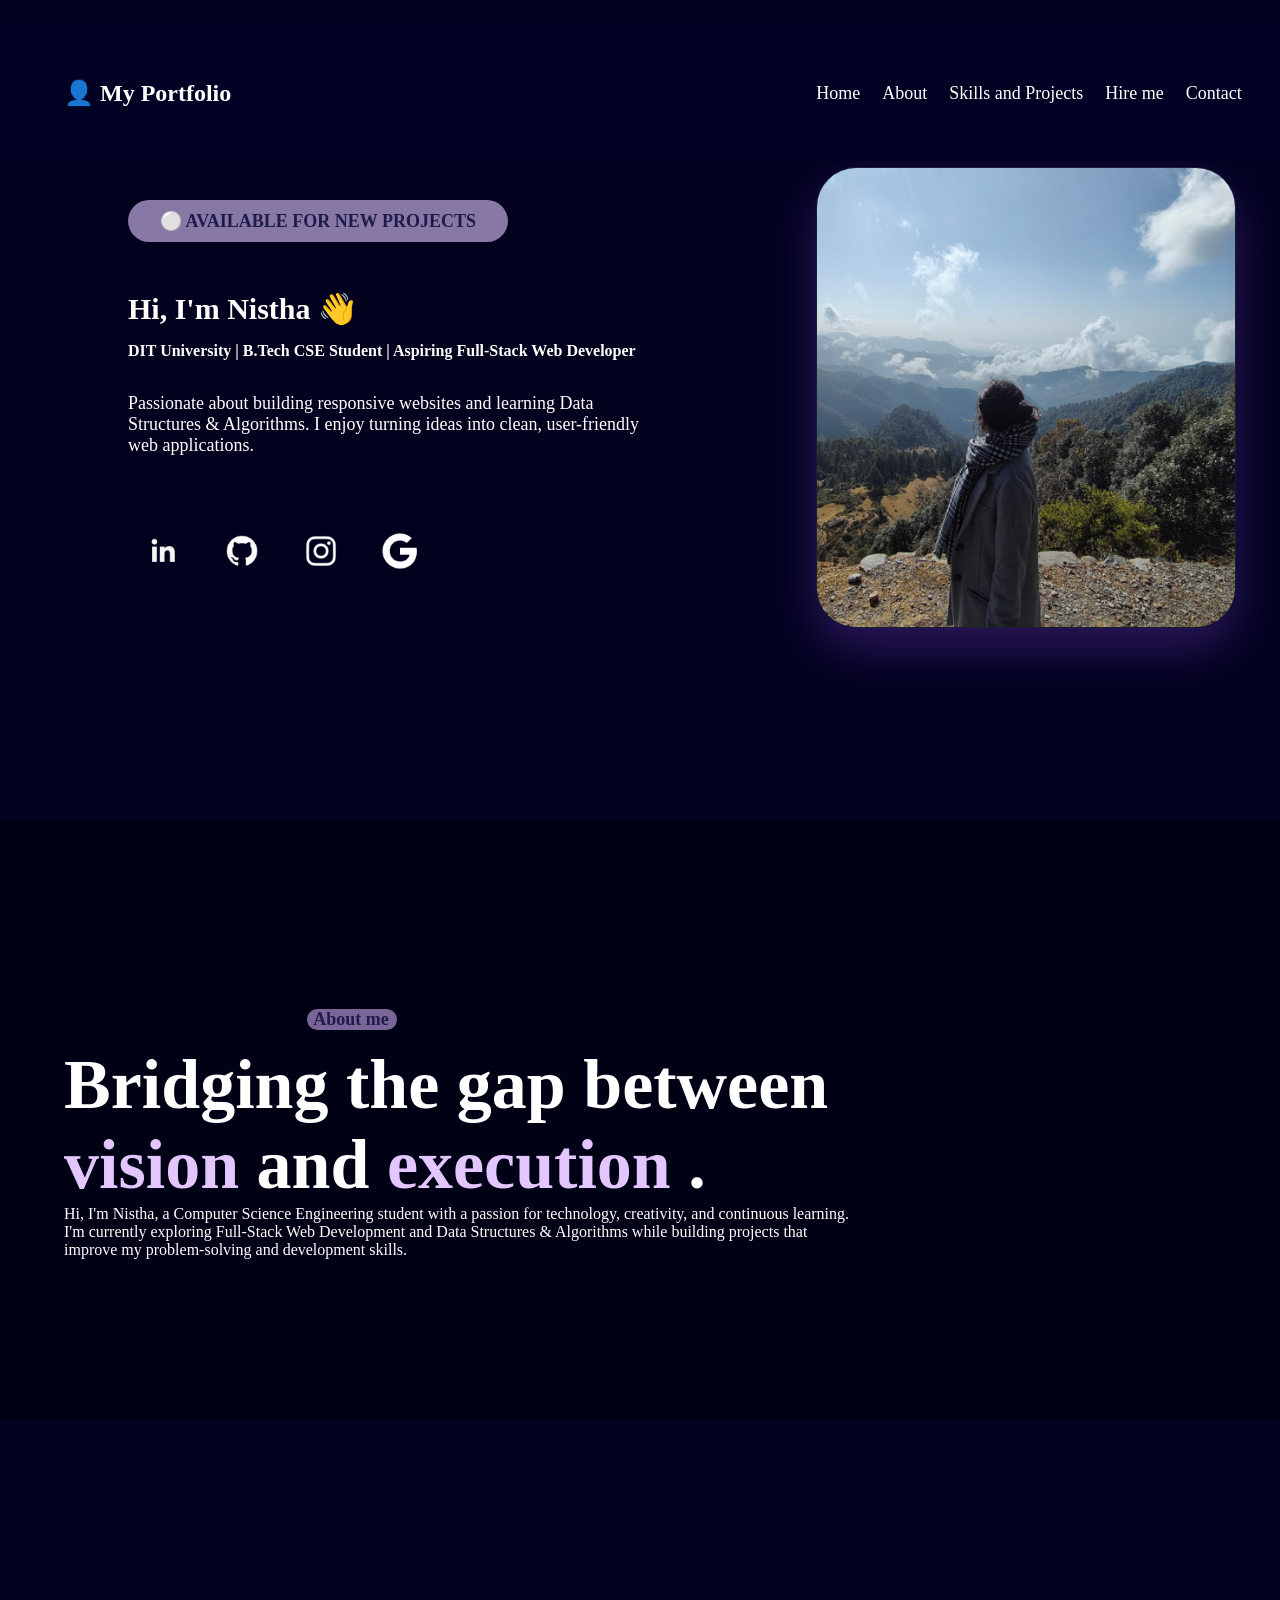
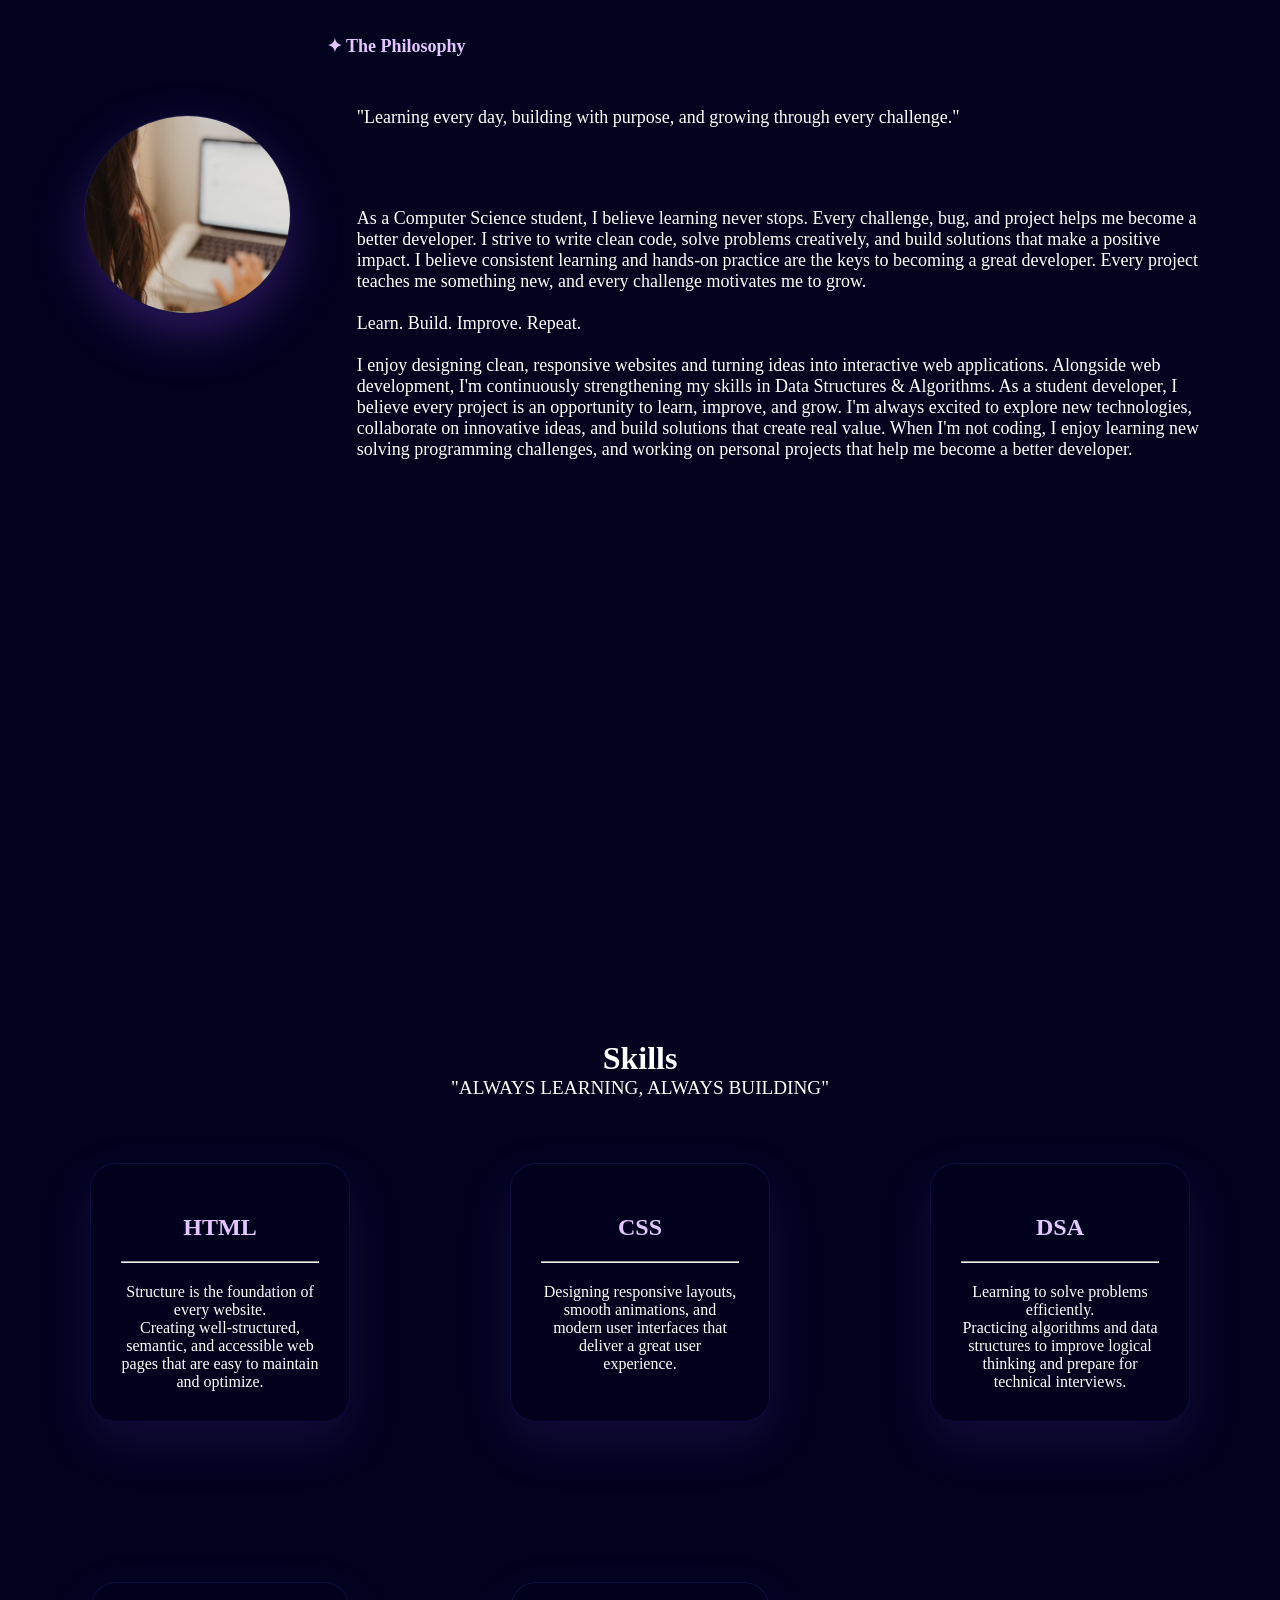
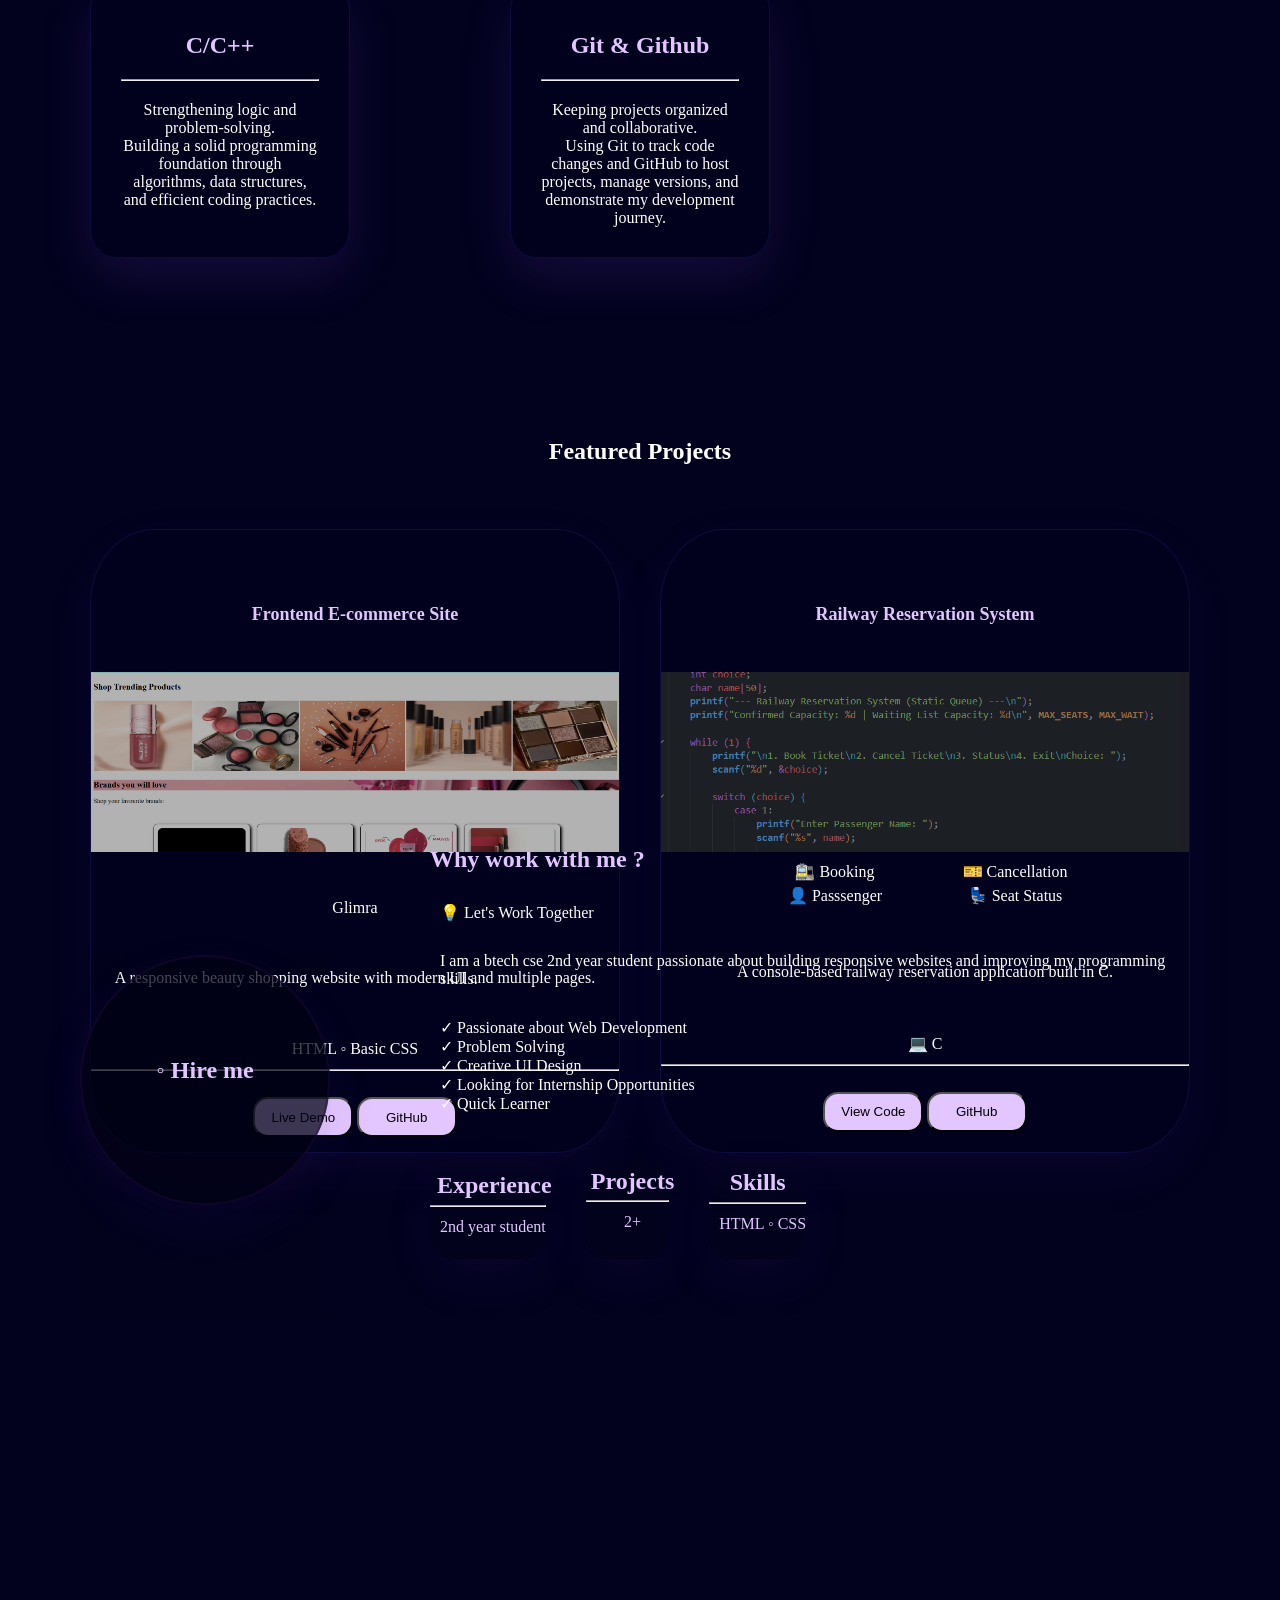
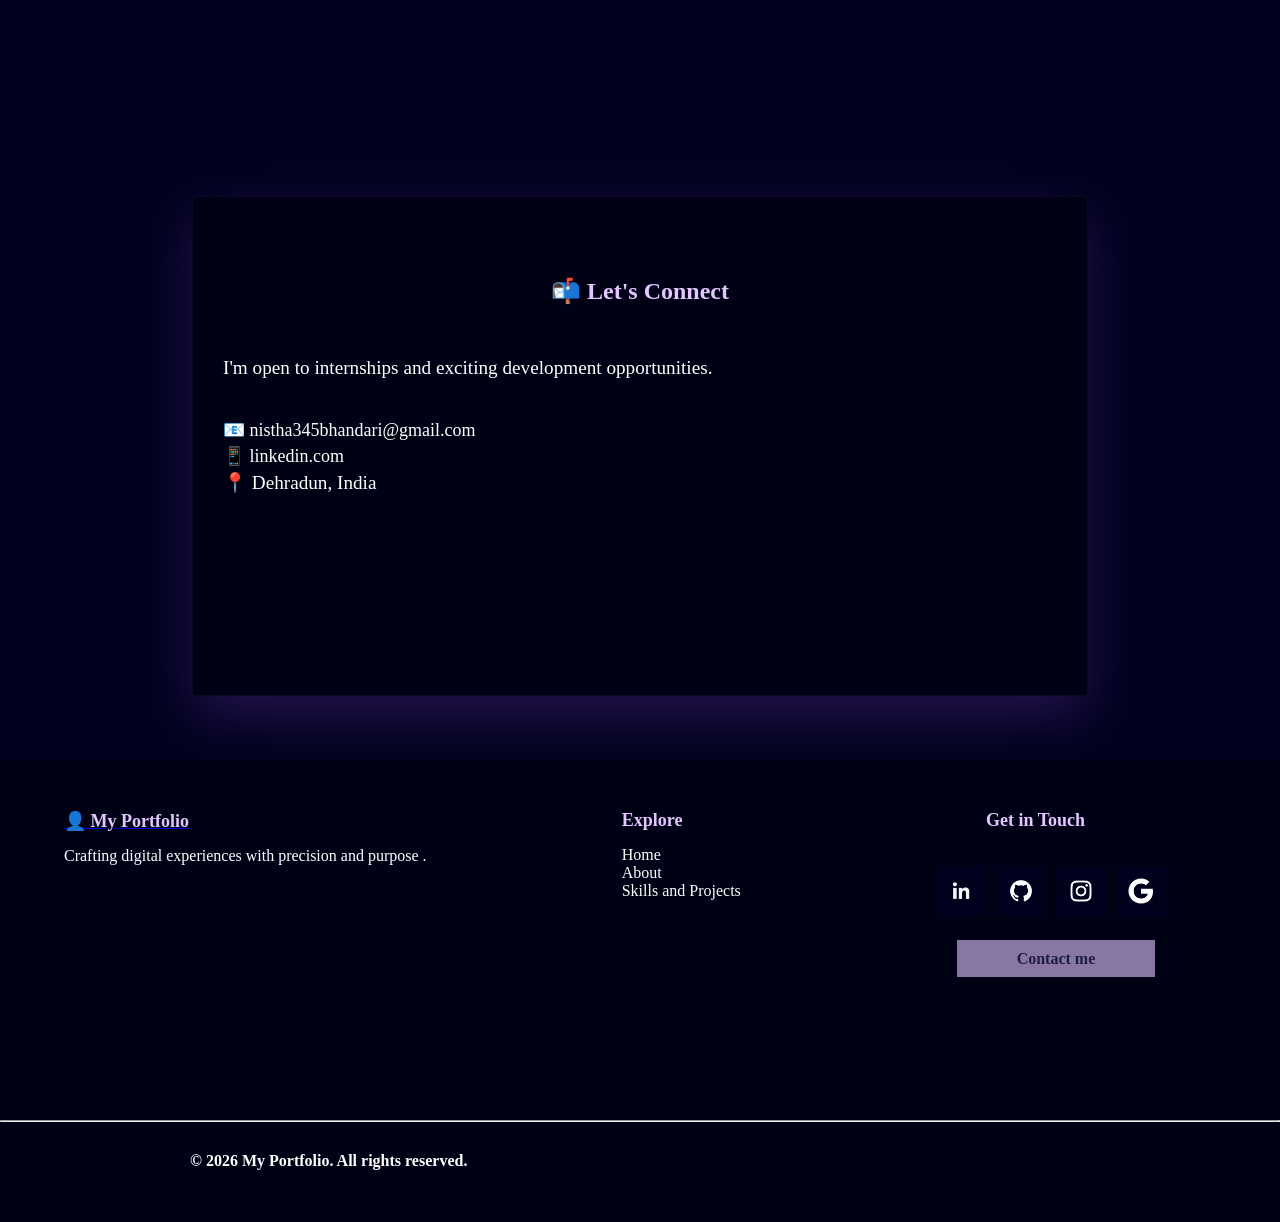
==== index.html @ adf1fdaa "css" ====
<!DOCTYPE html>
<html lang="en">
<head>
    <meta charset="UTF-8">
    <meta name="viewport" content="width=device-width, initial-scale=1.0">
    <title>Document</title>
    <link rel="stylesheet" href="style.css">
</head>
<body>
    <header>
        <div class="header">
        <h1>👤 My Portfolio</h1>
    <nav>          
        <a href="#home">Home</a>
        <a href="#about">About</a>
        <a href="#skillsandprojects">Skills and Projects</a>
        <a href="#hireme">Hire me</a>
        <a href="#contact">Contact </a>       
    </nav>
        </div>
    </header>

    <!-- home -->
     <main >
        <section id="home">
        <div class="firsts">
        <div class="left">
        <div class="leftbox"> ⚪ AVAILABLE FOR NEW PROJECTS</div>
        <h1><strong>Hi, I'm Nistha 👋</strong></h1>
        <h2>DIT University | B.Tech CSE Student | Aspiring Full-Stack Web Developer</h2>
       <p style="margin-top: 2%;">
        Passionate about building responsive websites and learning Data Structures & Algorithms. I enjoy turning ideas into clean, user-friendly web applications.
        </p> 
        <div class="socialicons">
        <a href="https://www.linkedin.com/in/nistha-chaudhary-3120373aa/">
        <img src="linkedin-black-white-custom.png">
        </a>
        <a href="https://github.com/nistha345bhandari-crypto">
        <img src="github-custom.png">
        </a>
        <a href="https://www.instagram.com/nistha._.10/">
        <img src="instagram-black-white-custom.png">
        </a>
        <a href="mailto:nistha345bhandari@gmail.com">
        <img src="google-black-white-custom.png">
        </a>
        </div>
        </div>
        
        <div class="right">        
        <img src="project.jpeg"  alt="photo" >  
        </div>        
        </div>
        
        </div>
        </section>
        <!-- aboutmr -->
        <section id="about">
        <div class="aboutme">
            <div class="box">
                About me
            </div>
            <h1>Bridging the gap between </h1>
            <h2> <span>vision</span> and <span> execution</span> .</h2>
            <p>Hi, I'm Nistha, a Computer Science Engineering student with a passion for technology, creativity, and continuous learning. <br>I'm currently exploring Full-Stack Web Development and Data Structures & Algorithms while building projects that <br>improve my problem-solving and development skills.</p>

        </div>
        <div class="aboutmee">
            <div class="lefte">
            <img src="philosophy.png" >
            </div>
            <div class="righte">
                <h1>✦ The Philosophy</h1>
                <p>"Learning every day, building with purpose, and growing through every challenge."</p>
                <p>As a Computer Science student, I believe learning never stops. Every challenge, bug, and project helps me become a better developer. I strive to write clean code, solve problems creatively, and build solutions that make a positive impact. I believe consistent learning and hands-on practice are the keys to becoming a great developer. Every project teaches me something new, and every challenge motivates me to grow.<br>
                    <br>
                    Learn. Build. Improve. Repeat.<br>
                    <br>
                    I enjoy designing clean, responsive websites and turning ideas into interactive web applications. Alongside web development, I'm continuously strengthening my skills in Data Structures & Algorithms. As a student developer, I believe every project is an opportunity to learn, improve, and grow. I'm always excited to explore new technologies, collaborate on innovative ideas, and build solutions that create real value. When I'm not coding, I enjoy learning new solving programming challenges, and working on personal projects that help me become a better developer.
                </p>
                
            </div>
        </div>
        
        
        </section>
        <section id="skillsandprojects">
        <div class="sandp">
        <div class="mini">
        <div class="heading">
            <h1>Skills</h1>
            <p>"ALWAYS LEARNING, ALWAYS BUILDING"</p>
        </div>
        <div class="skills">
            <div class="skill">
                <h1>HTML</h1>
                <hr>
                <p>Structure is the foundation of every website.<br>Creating well-structured, semantic, and accessible web pages that are easy to maintain and optimize.</p>
            </div>
            <div class="skill">
                <h1>CSS</h1>
                <hr>
                <p>Designing responsive layouts, smooth animations, and modern user interfaces that deliver a great user experience.</p>
            </div>
            <div class="skill">
                <h1>DSA</h1>
                <hr>
                 <p>Learning to solve problems efficiently.<br>Practicing algorithms and data structures to improve logical thinking and prepare for technical interviews.</p>
            </div>
            <div class="skill">
                <h1>C/C++</h1>
                <hr>
                <p>Strengthening logic and problem-solving.<br>Building a solid programming foundation through algorithms, data structures, and efficient coding practices.</p>
            </div>
            <div class="skill">
                <h1>Git & Github</h1>
                <hr>
                <p>Keeping projects organized and collaborative.<br>Using Git to track code changes and GitHub to host projects, manage versions, and demonstrate my development journey.</p>
            </div>
        </div>
        </div>
        
        <div class="head">
            <h1>Featured Projects</h1>
        </div>
        
        <div class="projects">
            <div class="skull">
                <h1>Frontend E-commerce Site</h1>
                <img src="glim.png" >
                <p>Glimra</p>
                <p>A responsive beauty shopping website with modern UI and multiple pages.</p>
                <p>HTML ◦ Basic CSS</p>
                <hr>
                <a href="https://glimraa.netlify.app/"><button>Live Demo</button></a>
                <a href="https://github.com/nistha345bhandari-crypto/web-development/tree/master/Glimra.html"><button>GitHub</button></a>

                
            </div>
            <div class="skull">
                <h1>Railway Reservation System</h1>
                <img src="railway.png">
                <div class="features">
                    <span>🚉 Booking</span>
                    <span>🎫 Cancellation</span>
                    <span>👤 Passsenger</span>
                    <span>💺 Seat Status</span>
                </div>
                <p style="padding-top: 5%;">A console-based railway reservation application built in C.</p>
                <p>💻 C</p>
                <hr>
                <a href="https://github.com/nistha345bhandari-crypto/Railway-Reservation-System/blob/main/code.c"><button>View Code</button></a>
                <a href="https://github.com/nistha345bhandari-crypto/Railway-Reservation-System"><button>GitHub</button></a>

            </div>
                
            </div>
        
        
    </section>

    <section id="hireme">
        <div class="hireme">
            <div class="hiremebox">
                <h1> ◦ Hire me</h1>
            </div>
            <div class="abouthiring">
                <h1>Why work with me ?</h1>
                <p>💡 Let's Work Together</p>
                <p> I am a btech cse 2nd year student passionate about building responsive websites and improving my programming skills. </p>
                <p>✓  Passionate about Web Development<br>✓  Problem Solving<br>✓  Creative UI Design<br>✓  Looking for Internship Opportunities<br>✓ Quick Learner</p>
                <div class="one">
                    <div class="ones">
                        <h1>Experience</h1>
                        <hr style="height:2px; background-color:rgb(218, 194, 247);">
                        <p>2nd year student</p>

                    </div>
                    <div class="ones">
                        <h1>Projects</h1>
                        <hr style="height:2px; background-color:rgb(218, 194, 247);">
                        <p>2+</p>
                    </div>
                    <div class="ones">
                        <h1>Skills</h1>
                        <hr style="height:2px; background-color:rgb(218, 194, 247);">
                        <p>HTML ◦ CSS </p>
                        
                    </div>
                </div>
            </div>
        </div>
    </section>
    <section id="contact">
        
        <div class="contact">
            <h1>📬 Let's Connect</h1>
            <p>I'm open to internships and exciting development opportunities.</p><br>
            <br>
            <p><a href="mailto:nistha345bhandari.com">📧 nistha345bhandari@gmail.com</a></p>
            <p><a href="https://www.linkedin.com/in/nistha-chaudhary-3120373aa/">📱 linkedin.com</a></p>
            <p>📍 Dehradun, India</p>

        </div>
    
    </section>
    </main>

    <footer>
        <div class="foot">
        <div class="on">
            <a href="#home"><h1>👤 My Portfolio</h1></a>
            <p>Crafting digital experiences with precision and purpose .</p>

        </div>
        <div class="tw">
            <h1>Explore</h1>
            <p><a href="#home">Home</a><br><a href="#about">About</a><br><a href="#skills and projects">Skills and Projects</a><br></p>

        </div>
        <div class="th">
            <h1 style="padding-left: 50px;">Get in Touch</h1>
            <div class="icons">
        <a href="https://www.linkedin.com/in/nistha-chaudhary-3120373aa/">
        <img src="linkedin-black-white-custom.png">
        </a>
        <a href="https://github.com/nistha345bhandari-crypto">
        <img src="github-custom.png">
        </a>
        <a href="https://www.instagram.com/nistha._.10/">
        <img src="instagram-black-white-custom.png">
        </a>
        <a href="mailto:nistha345bhandari@gmail.com">
        <img src="google-black-white-custom.png">
        </a>
        </div>
        <div class="cont">
            <a href="#contact">Contact me</a>
        </div>
       </div>
    </div>
        <hr style="height:2px; background-color:rgb(218, 194, 247);">
        <div class="rights">
            <h4>&copy; 2026 My Portfolio. All rights reserved.</h4>
        </div>    
           
    </footer>
    
</body>
</html>
---- style.css ----
*{
             margin: 0;
             padding: 0;
             box-sizing: border-box;

        }

        body{
            background-color: rgb(2, 2, 30);
            width: 100%;
            font-family: 'Times New Roman', Times, serif;
             
        }
        .header{
            background-color:rgba(2, 2, 39, 0.63) ;
            border: 0px solid rgba(238, 238, 241, 0.63);
            width:100%;
            
            display: flex;
            height: 15%;
            max-height: 100%;
            /* justify-content: space-between; */
            align-items: center;
            margin-top: 2%;
            gap: 0%;
            position: fixed;
            left: 0;
            top: 0;
            z-index: 1000;
                
        }
        .header h1{
            color: white;
            font-size: x-large;   
            padding-left: 5%;  
                
        }
        nav{
            display: block;
            flex-wrap: wrap;
            margin-left: 45%;
        }
        nav a{
            
            width: 30%;
            text-align: center;
            margin:auto;
            color: white;
            text-decoration: none;
            font-size: large;          
            margin: 9px;
    
            outline: none;
        }
        nav a:hover{
            
            transform:scale(20px);
            transition: 2sec;
            color: rgb(231, 231, 146);
            
        }
        .firsts{
            border: 0px solid white;
            margin-top: 0%;
            padding-top: 3%;
            padding-bottom: 15%;
            width: 100%;
            min-width: ;
            height: 100%;
            max-height: 70%;
            display: flex;
            justify-content: space-between;
            gap:5%;
            
        }
         
        .leftbox{
            color: #1e1b4b;
            font-size: large;
            font-weight: bold;
            margin-top: 30% ;
            width:100%;
             max-width: 380px;
            padding: 10px 10px;
            border-radius: 30px;
            background-color:rgba(225, 198, 255, 0.6);
            text-align: center;
            /* display: flex;
            flex-wrap: wrap; */
            flex-grow: 1;
        }
        .left{
            padding-left: 10%;
            width: auto;
        }
        .left h1{
            padding-top: 9%;
            font-size: 30px;
            color: white;
        }
        .left h2{
            font-size:medium;
            color: white;  
            padding-top: 3%;                 
        }
        .left p{            
            font-size:large;
            color: white;
            display: flex;
            flex-wrap: wrap;
            padding-top: 4%;
        }
        .socialicons{
            display:flex;
            flex-direction: row;
            gap: 9px;
        }
        .socialicons img{
            width: 70px;
            height: 70px;
            margin-top: 60px;
        }

        .right{
            width: 100%;
            max-width: 420px;
            margin-top: 15%;
            margin-right: 10%;
        
        }
        .right img{
            border-radius:40px;
            border:1px solid rgba(255,255,255,.1);
            position: relative;
            width: 100%;
            height: auto;
            object-fit: cover;
            flex: 1;
            box-shadow: 0 20px 50px rgba(95,50,170,.45);
            margin-left: 20%;
            margin-top: -15%;
            display: block;

        }
        .aboutme{
            background-color:rgb(1, 1, 22) ;
            border: 0px solid white;
            width: 100%;
             max-width: 1550px;
             height: 100%;
            min-height: 600px;
            padding-top: 10%;
            display: flexbox;
            flex-wrap: wrap;
            padding-left: 5%;
            
        }
        .box{
            border: 0 solid rgb(158, 95, 225);
            color: #1e1b4b;
            font-weight: bold;
            font-size: large;
            width: 90px;
            padding-left: 0.5%;
            align-items: center;
            margin-left: 20%;
            margin-top: 5%;
            background-color:rgba(202, 171, 235,0.6);
            border-radius: 30px;
        }
        .aboutme h1{
            margin-top:15px;
            font-size:70px;
            font-weight: 900;
            font-family: 'Times New Roman', Times, serif;
            color: white;
        }
        .aboutme h2{
            margin-top:30px;
            font-size:70px;
            font-family: 'Times New Roman', Times, serif;
            color: white;
            margin-top: 0;
            font-weight: 900;
        }
        .aboutme span{
            color:rgb(227, 198, 255) ;
            
        }
        .aboutme p{
            color: white;
            font-family: 'Times New Roman', Times, serif;
            font-size: medium;
            
        }
        .aboutmee{
            border: 0px solid white;
            padding-top: 23% ;
            padding-left: 5%;
            padding-right: 3%;
            width: 100%;
            height: 100%;
            min-height:120vh;
            display: flex;
            position: relative;
            justify-content: space-between;
            gap: 3%;
           
        
            
            
        }
        .lefte{
            border: 0px solid white;
            width:80%;
            margin-bottom: 15%;
            margin-left: 20px;
            flex-grow: 1;
        }
        .lefte img{
            border: 1px solid #1e1b4b;
            border-radius: 50%;
            box-shadow: 0 20px 50px rgba(95,50,170,.45);
            width: 100%;
            object-fit: cover;
           
            

        }
        .righte{
            border: 0px solid white;
            margin-bottom: 5%;
            min-height: fit-content;
            
        }
        .righte h1{
            color: rgb(227, 198, 255);
            margin-top: -80px;
            margin-right: 45%;
            font-family: 'Times New Roman', Times, serif;
            font-size: large;
            
        }
        .righte p{
            color: white;
            margin-left: 0px;
            margin-top: 20px;
            font-family: 'Times New Roman', Times, serif;
            font-size: large;
            padding: 30px;
            
        }
        .boxe{
            border: 0 solid rgba(202, 171, 235,0.6);
            border-radius: 20px;
            background-color: rgb(1, 1, 22);
           
           font-family: 'Times New Roman', Times, serif;
           width: 65%;
           margin-right: 30%;
           border: 10%;
           height: 20%;
           
           top:60%;
           position: absolute;
           display: flexbox;
           flex-wrap: wrap;
           flex: 1;
           z-index: 6;
        }
        .boxe h1{
            color: white;
            font-size: xx-large;
            margin-top: 5%;
            margin-left: 5%;

        }
        .boxe p{
            color: white;
            font-size: large;
            margin-top: 10px;
            margin-left: 3%;
        }
        .boxe button{
            font-size: larger;
            font-family: 'Times New Roman', Times, serif;
            border: 0 solid rgb(227, 198, 255);
            border-radius: 20px;
            padding: 5px 5px;
            background-color:rgba(225, 198, 255, 0.6) ;
            margin-left: 80%;
        
            font-weight: bold;
            width: 80px;
        }
        .sandp{
            border: 0px solid white;
            height: 150vh;
            min-height: fit-content;
            width: auto;
            display: flexbox;
            flex-wrap: wrap;
            
        }
        .skills{
            display: grid;
            grid-template-columns: repeat(auto-fit, minmax(250px, 1fr));
            gap: 160px;
            
             width: 90%;
            max-width: 1100px;
            margin: auto;
            
           }
        .skill{
            border: 1px solid rgba(17, 17, 73, 0.762);
            border-radius: 10%;
            background-color: rgba(1, 1, 18, 0.019);
            
            color: white;
            
            /* height: 300px; */
            font-size: small;
            font-weight: lighter;
             box-shadow: 0 20px 50px rgba(96, 50, 170, 0.196);
             text-align: center;
             width:100%;
            height:auto;
            padding:30px;

        }
        .skill h1{
            font-size: x-large;
            padding: 10%;
            color: rgb(227, 198, 255);
            
        }
        .skill p{
            font-size: medium;
            margin-top: 10%;
        }
        .mini{
            margin-bottom: 180px;
        }
        .heading{
            padding-top: 140px;
            
        
        }
        .heading h1{
            font-size:xx-large;
            color: white;
            text-align: center;
            justify-content: center;
        }
        .heading p{
            font-size:larger;
            color: white;
             text-align: center;
             margin-bottom: 5%;
        }
        
        .head h1{
            color: white;
            text-align: center;
        }
        .skull {
            border: 1px solid rgba(17, 17, 73, 0.762);
            border-radius: 12%;
            background-color: rgba(1, 1, 18,0.019);
            color: white;
            width: 100%;
            font-size: small;
            font-weight: lighter;
             box-shadow: 0 20px 50px rgba(96, 50, 170, 0.086);
             text-align: center;
             justify-content: center;
             height:100%;
            margin-bottom: 15px;


        }
        .skull h1{
            font-size: large;
            padding: 9%;
            color: rgb(227, 198, 255);
            margin-top: 5%;
        }
        .projects{
            display: grid;
            grid-template-columns: repeat(auto-fit, minmax(280px, 1fr));
             gap: 40px;
           
              width: 90%;
             max-width: 1100px;
             margin: 5% auto;

            
        }
        .skull p{
            font-size: medium;
            margin-top:6%;
            padding-bottom: 10px;
            padding: 2%;
        }
        .skull button{
            border-radius: 15px;
            padding: 2%;
            width: 100px;
            margin-top: 5%;
            text-align: center;
            background-color: rgb(227, 198, 255);
        }
        .skull img{
            width:100%;
            height:180px;
            object-fit:cover;
            
            filter: brightness(70%)contrast(100%);
        }
        .features {
            display: grid;
            grid-template-columns: repeat(2,180px);
            justify-content: center;
            font-size: medium;
            font-weight: lighter;
            row-gap: 0px;
            padding: 0;
        }
        .features span{
            font-size: medium;
            font-weight: lighter;
            margin-top: 3%;
        }
        
        
        .hireme{
            margin-bottom: 1%;
            border: 0px solid rgb(249, 244, 244);
            display: flex;
            gap: 100px;
            display: flex;
            
            justify-content: space-between;
            align-items: center;
            padding: 80px;
            
        }
        .hiremebox {
            border: 0px solid rgb(249, 249, 250);
            background-color: rgba(1, 1, 18,0.019);
            height: 40vh;
            margin-top: -10%;   
            display: block;
            flex-direction: row;                     

        }
        .hiremebox h1{
            color: white;
            border: 2px solid rgba(32, 13, 62, 0.447);
            border-radius: 50%;
            background-color: rgba(2, 2, 21, 0.73);
            width: 250px;
            height: 250px;
            padding: 100px 30px;
            text-align: center;
             box-shadow: 0 20px 50px rgba(96, 50, 170, 0.086);
            color: rgb(227, 198, 255);


        }
        .abouthiring{
            margin-bottom: 10%;
            border: 0px solid white;
            height: 90vh;
            min-height: fit-content;
            width: 110%;
            max-width: 1000px;
        }
        .abouthiring h1{
            color: rgb(227, 198, 255);
            margin-top: 15%;           
        }
        .abouthiring p{
            color: white;
            font-size: medium;
            padding-top: 30px;
            padding-left: 10px;
        }
        .one{
            display: flex;
            flex-direction: row;
            gap: 40px;
            flex-wrap: wrap;
            margin-top: 6%;
        }
        .ones {
            border: 0px solid rgba(32, 13, 62, 0.296);
            border-radius: 20%;
            background-color: rgba(1, 1, 18,0.019);
            color: white;
            width: 200px;
            max-width: fit-content;
            font-size: small;
            font-weight: lighter;
             box-shadow: 0 20px 50px rgba(96, 50, 170, 0.086);
             text-align: center;
             padding: 0%;
             height:100px;
             margin: 0;
            margin-bottom: 15px;
            text-align: center;

        }
        .ones h1{
            font-size: x-large;
            padding: 6%;
            color: rgb(227, 198, 255);
            margin-top: 5%;
        }
        .ones p{
            margin-top: -19px;
            color: rgb(227, 198, 255);
        }
        .contact{
            border: 1px solid rgba(32, 13, 62, 0.447);
            /* border-radius: 20px; */
            
            height: 500px;
            min-height: fit-content;
            margin:5% 15%;
            background-color: rgba(1, 1, 18, 0.738);
             box-shadow: 0 20px 50px rgba(96, 50, 170, 0.341);
           
             
        }
        .contacts{
            padding-top: 10%;
        }
        .contact h1{
            color: rgb(227, 198, 255);
            padding: 80px 30px;
            padding-bottom: 50px;
            text-align: center;
        }
        .contact p{
            color: white;
            padding: 2px 30px;
            font-size: larger;
        }
        .contact a{
            color: white;
            text-decoration: none;
            font-size: large;
            
        }
        .contact a:hover{
            transform:scale(20px);
            transition: 2sec;
            color: rgb(231, 231, 146);
        }
        .foot{
            border: 0px solid white;
            height: 40vh;
            padding: 50px 5%;
            display: flex;
            flex-wrap: wrap;
            justify-content: space-between;
            gap: 40px;
            background-color:rgb(1, 1, 22) ;
            width: 100%;
            max-width: 1500px;
            min-height: fit-content;
            
            
        }
        .foot h1{
            color:rgb(227, 198, 255) ;
            font-size: large;

        }
        .foot p{
            color: white;
            padding-top: 15px;
        }
        .tw a{
            text-decoration: none;
            color: white;


        }
        .tw a:hover{
            transform:scale(20px);
            transition: 2sec;
            color: rgb(238, 238, 137);
        }
        .icons img{
            width: 50px;
            height: 50px;
            margin-top: 250%;
            
        }
        .icons img:hover{
                transform: scale(1.1);
                transition: 2sec;

            }
        .icons{
            display: flex;
            gap: 10px;
            margin-top: -90px;
            margin-right: 50px;
        }
        .cont{
            border: 0px solid white;
            text-align: center;
            margin-top: 30px;
            margin-right: 40px;
            
            

        }
        .cont a{
            text-decoration: none;
            color: #1e1b4b;
            background-color: rgba(225, 198, 255, 0.6);
            padding:10px 60px;
            font-size: medium;
            font-weight: bold;
            
        }
            .cont:hover{
                transform: scale(1.1);
                transition: 2sec;

            }
            .boxe button:hover{
                transform: scale(1.1);
                transition: 2sec;

            }
            .socialicons img:hover{
                transform: scale(1.1);
                transition: 2sec;

            }
            .skull button:hover{
                transform: scale(0.9);
                transition: 2sec;

            }
            .rights{
                background-color:rgb(1, 1, 22) ;
                height: 100px;
                min-height: fit-content;
                width: 100%;
            max-width: 1510px;
            }
            .rights h4{
                color: white;
                margin-left: 190px;
                padding-top: 30px;
                
            }
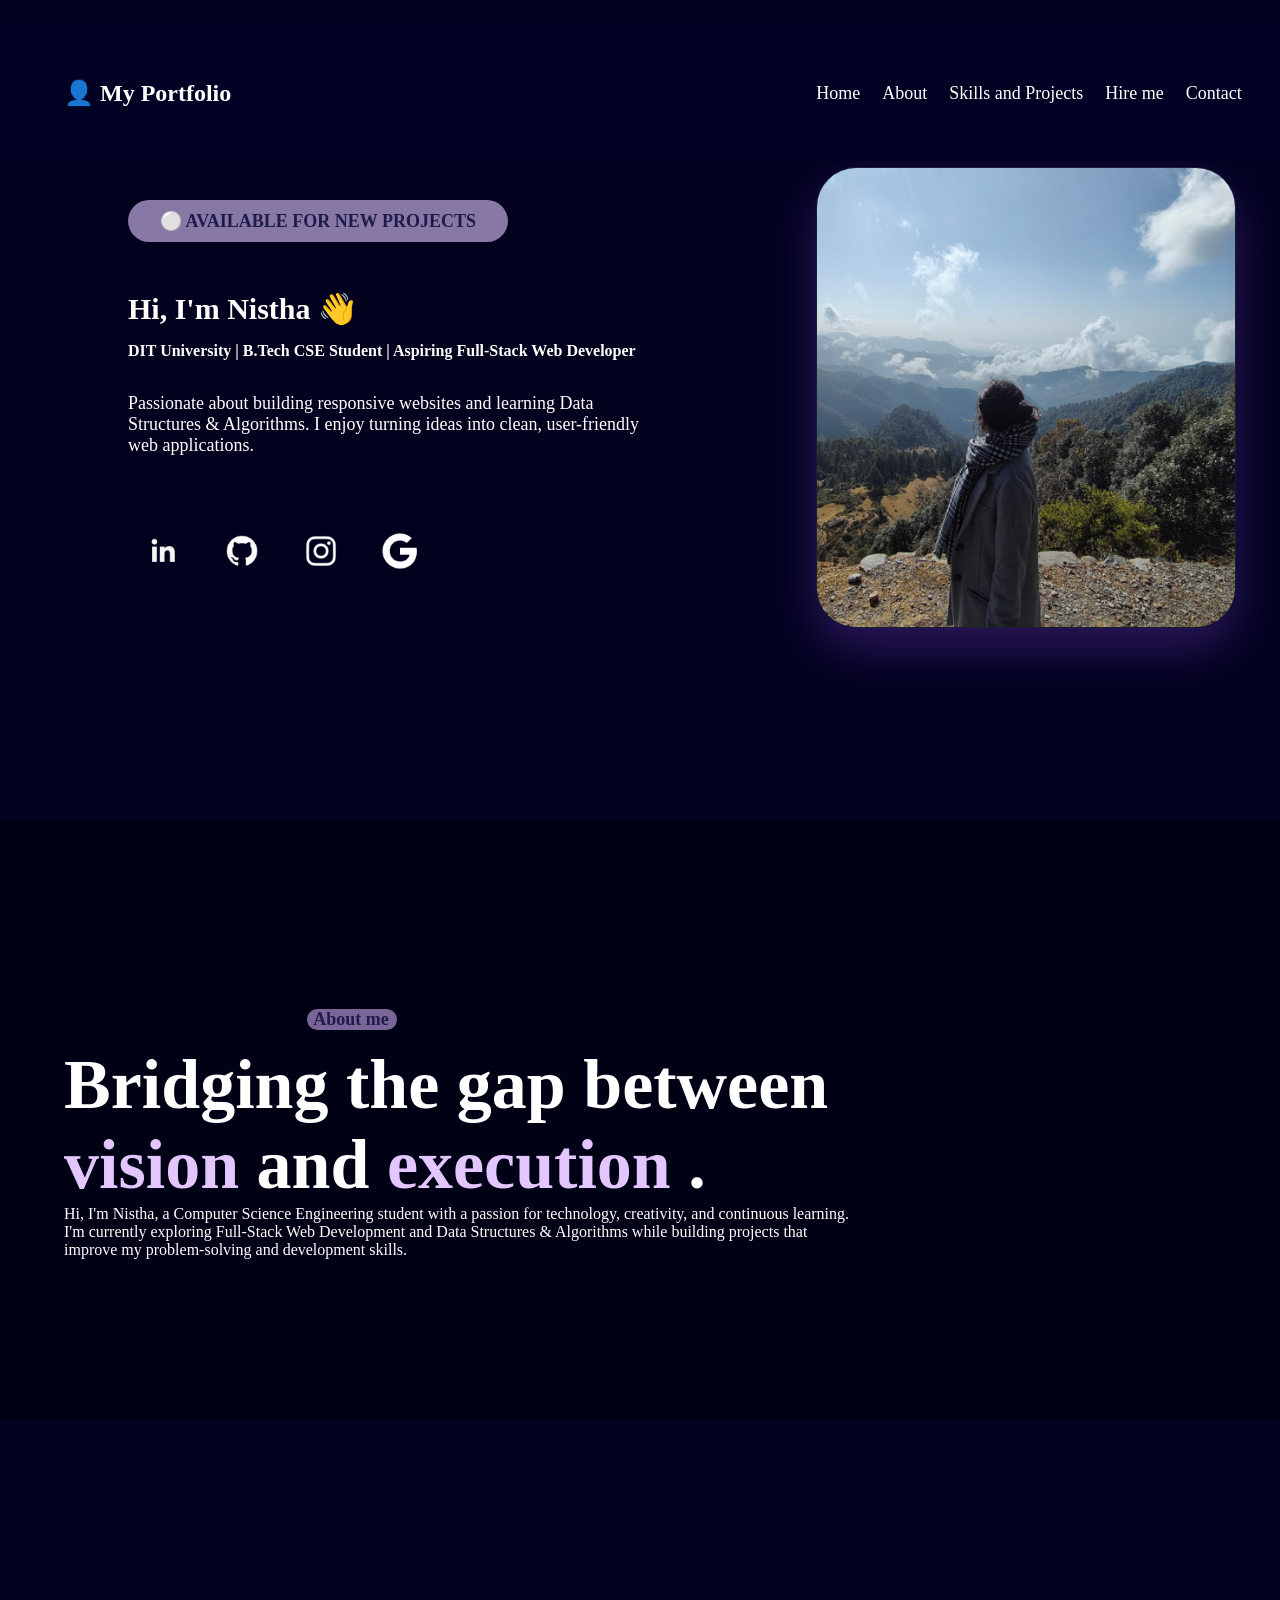
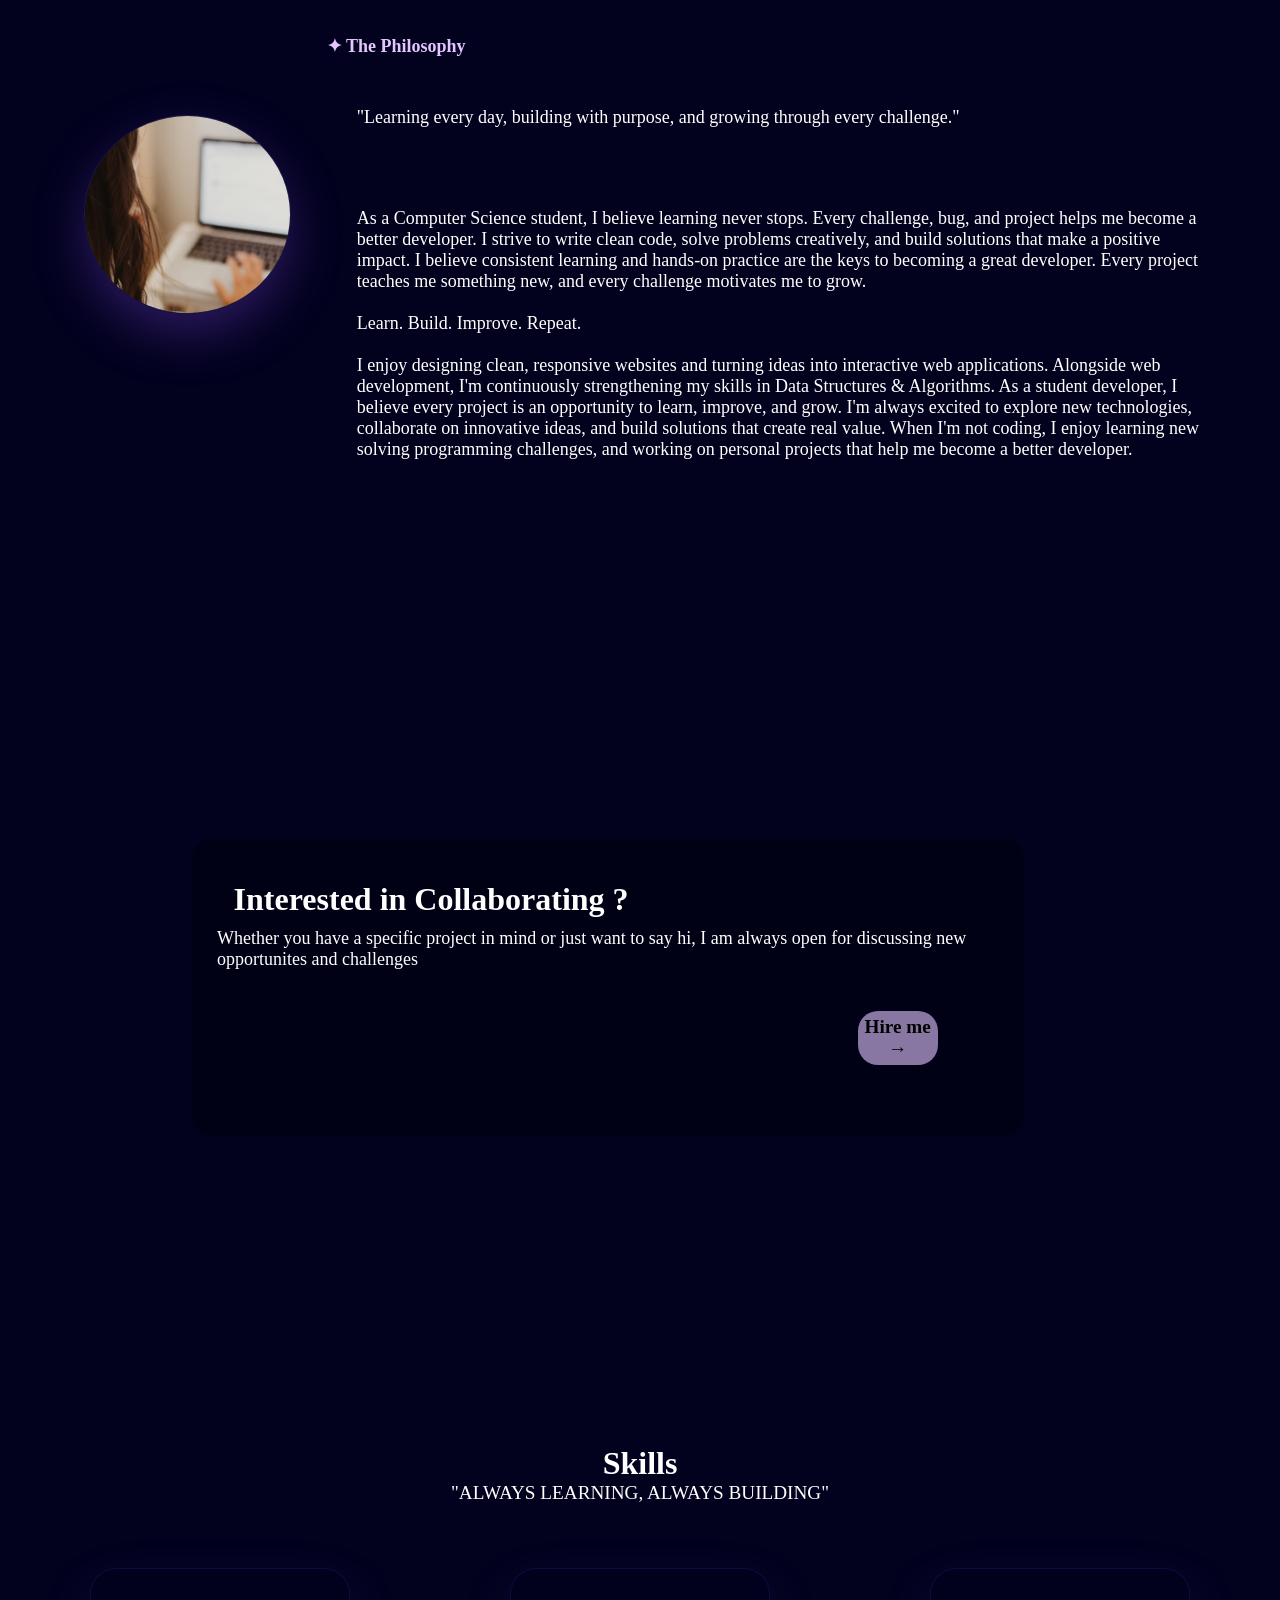
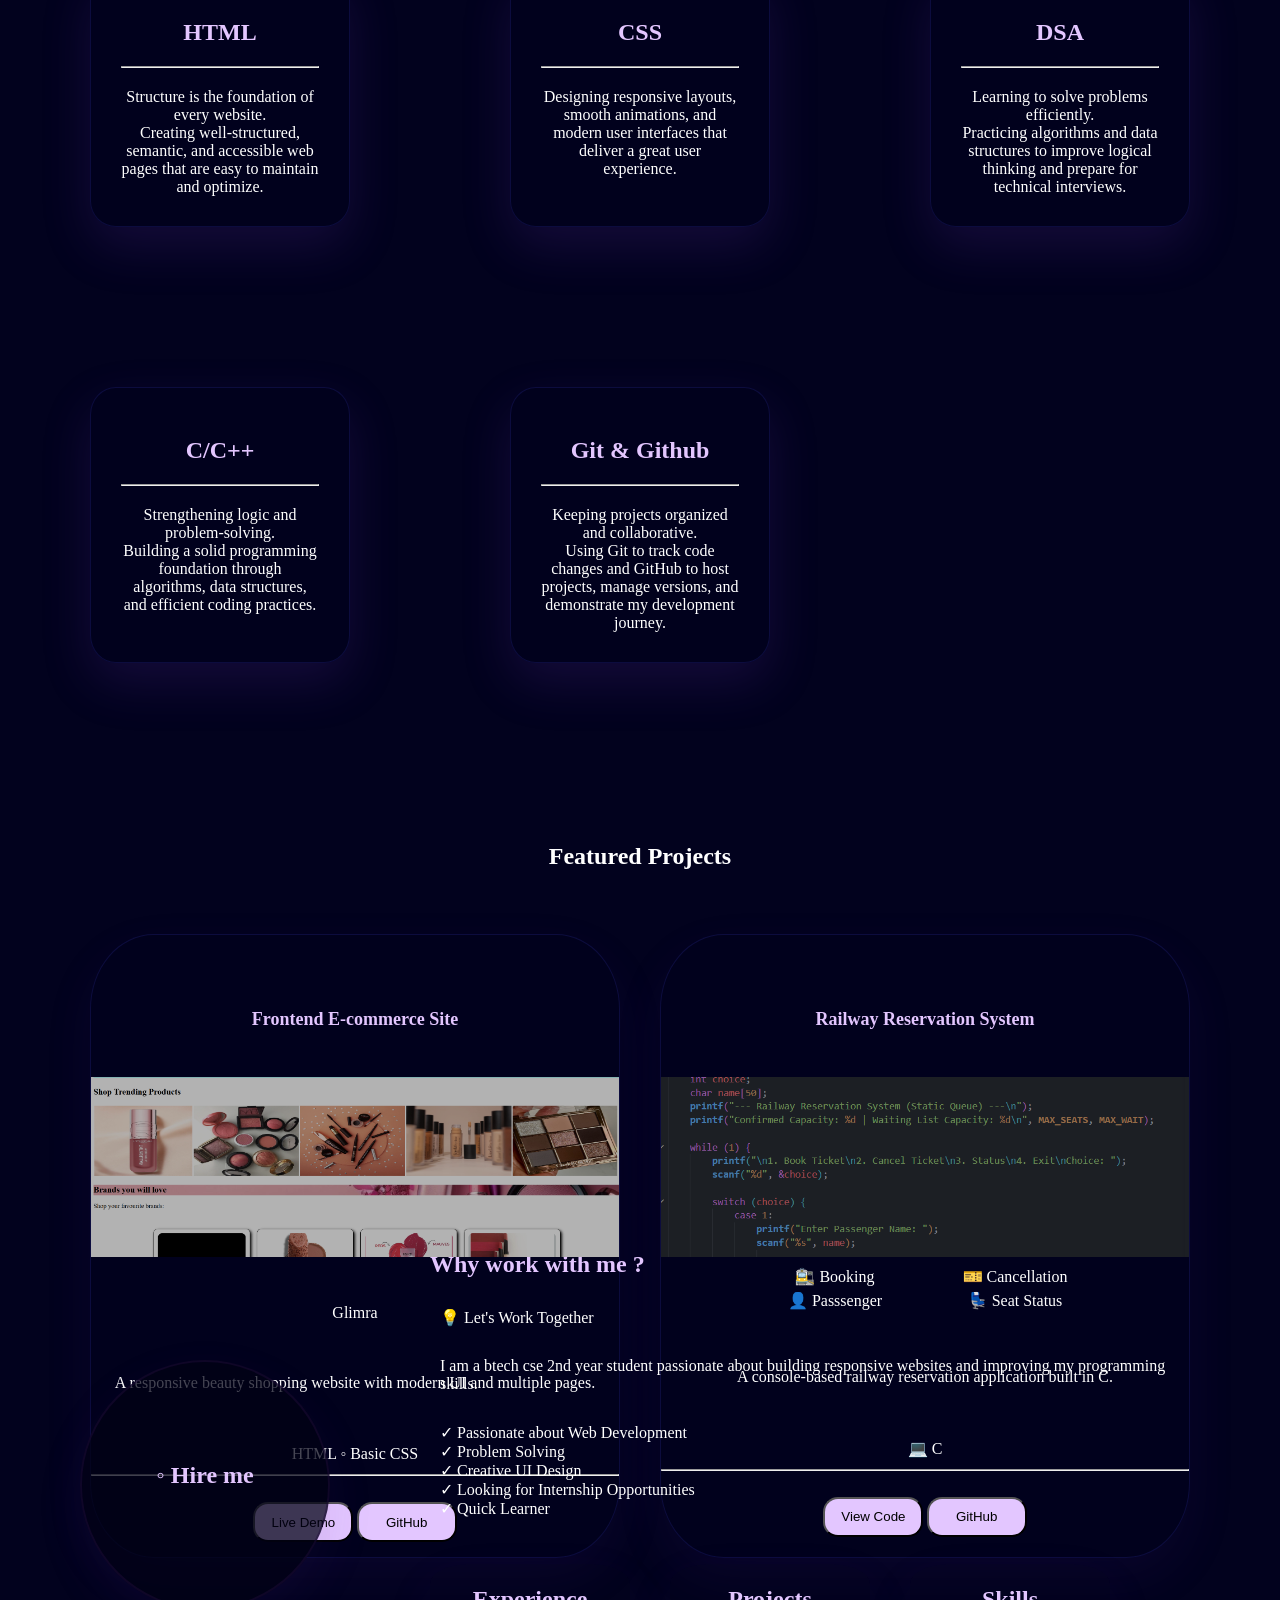
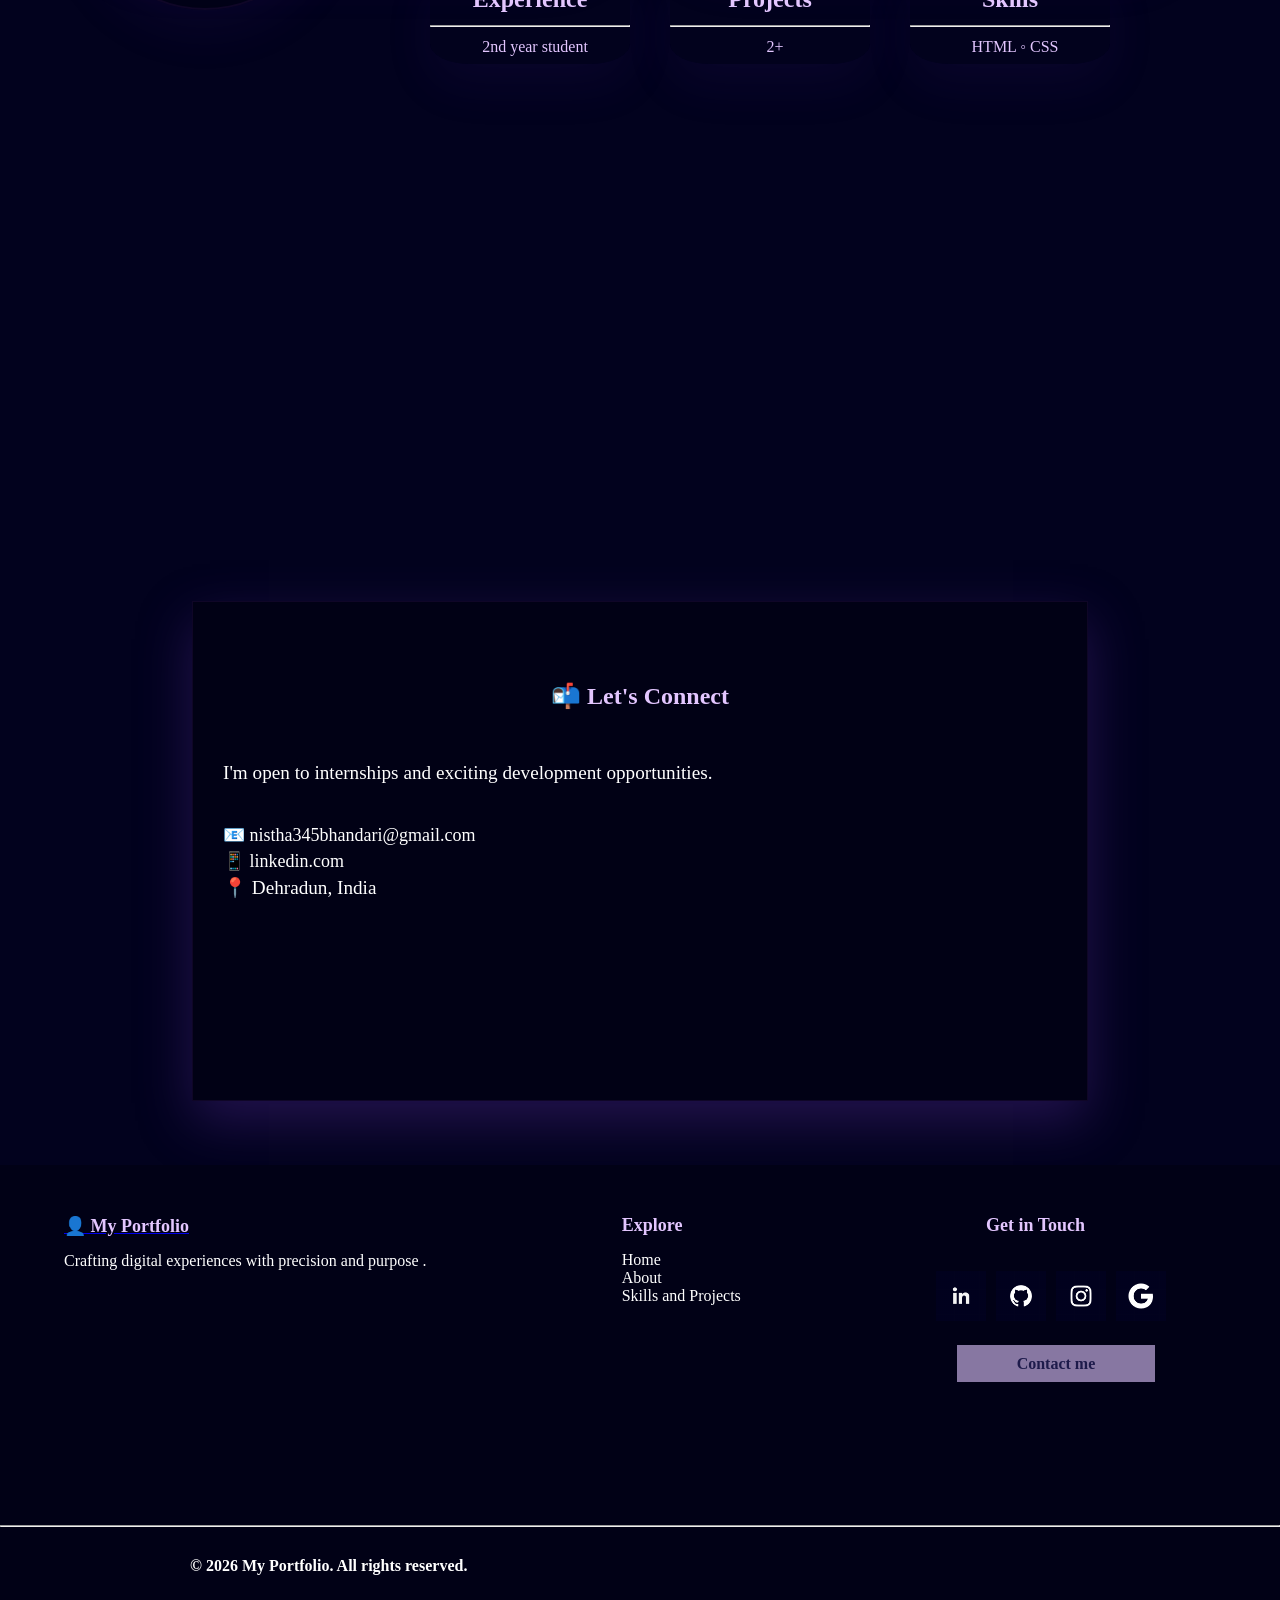
==== commit fa14d711: "css" ====
--- a/index.html
+++ b/index.html
@@ -49,6 +49,7 @@
         
         <div class="right">        
         <img src="project.jpeg"  alt="photo" >  
+        
         </div>        
         </div>
         
@@ -80,8 +81,13 @@
                 </p>
                 
             </div>
-        </div>
-        
+            <div class="boxe">
+                <h1>Interested in Collaborating ?</h1>
+                <p> Whether you have a specific project in mind or just want to say hi, I am always open for discussing new opportunites and challenges</p>
+                <a href="#hireme"><button>Hire me →</button></a>
+        </div>
+        </div>
+         
         
         </section>
         <section id="skillsandprojects">
--- a/style.css
+++ b/style.css
@@ -65,7 +65,7 @@
             padding-top: 3%;
             padding-bottom: 15%;
             width: 100%;
-            min-width: ;
+            
             height: 100%;
             max-height: 70%;
             display: flex;
@@ -110,6 +110,8 @@
             flex-wrap: wrap;
             padding-top: 4%;
         }
+        
+        
         .socialicons{
             display:flex;
             flex-direction: row;
@@ -119,6 +121,30 @@
             width: 70px;
             height: 70px;
             margin-top: 60px;
+        }
+         .boxe{
+            margin-left: 10%;margin-top: 10%;
+        }
+        .boxe h1{
+            color: white;
+            font-size: xx-large;
+
+        }
+        .boxe p{
+            color: white;
+            font-size: large;
+            margin-top: 10px;
+        }
+        .boxe button{
+            font-size: larger;
+            font-family: 'Times New Roman', Times, serif;
+            border: 0 solid rgb(227, 198, 255);
+            border-radius: 20px;
+            padding: 5px 5px;
+            background-color:rgba(225, 198, 255, 0.6) ;
+            margin-left: 90%;
+            margin-top: 5%;
+            font-weight: bold;
         }
 
         .right{
@@ -200,11 +226,12 @@
             padding-right: 3%;
             width: 100%;
             height: 100%;
-            min-height:120vh;
+            min-height:165vh;
             display: flex;
             position: relative;
             justify-content: space-between;
             gap: 3%;
+            padding-bottom: 120px;
            
         
             
@@ -500,7 +527,7 @@
             background-color: rgba(1, 1, 18,0.019);
             color: white;
             width: 200px;
-            max-width: fit-content;
+            max-width:100%;
             font-size: small;
             font-weight: lighter;
              box-shadow: 0 20px 50px rgba(96, 50, 170, 0.086);
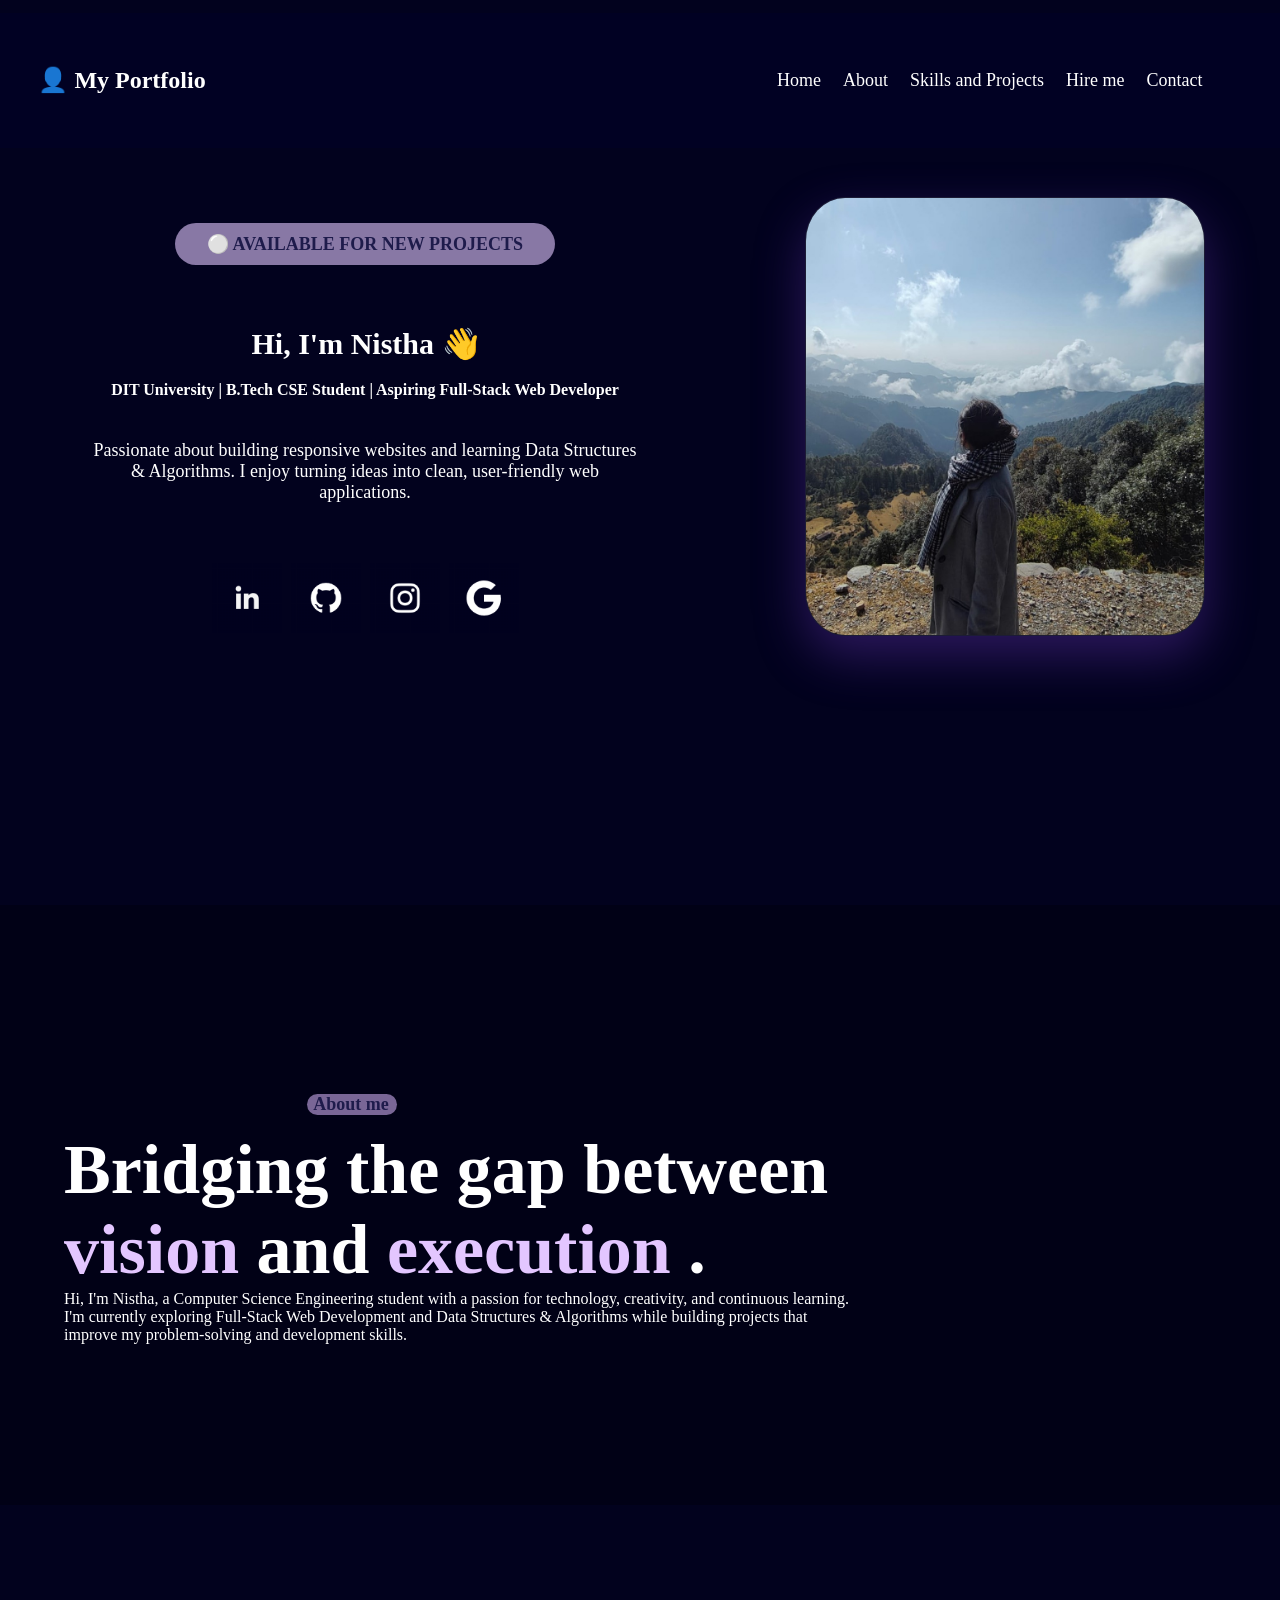
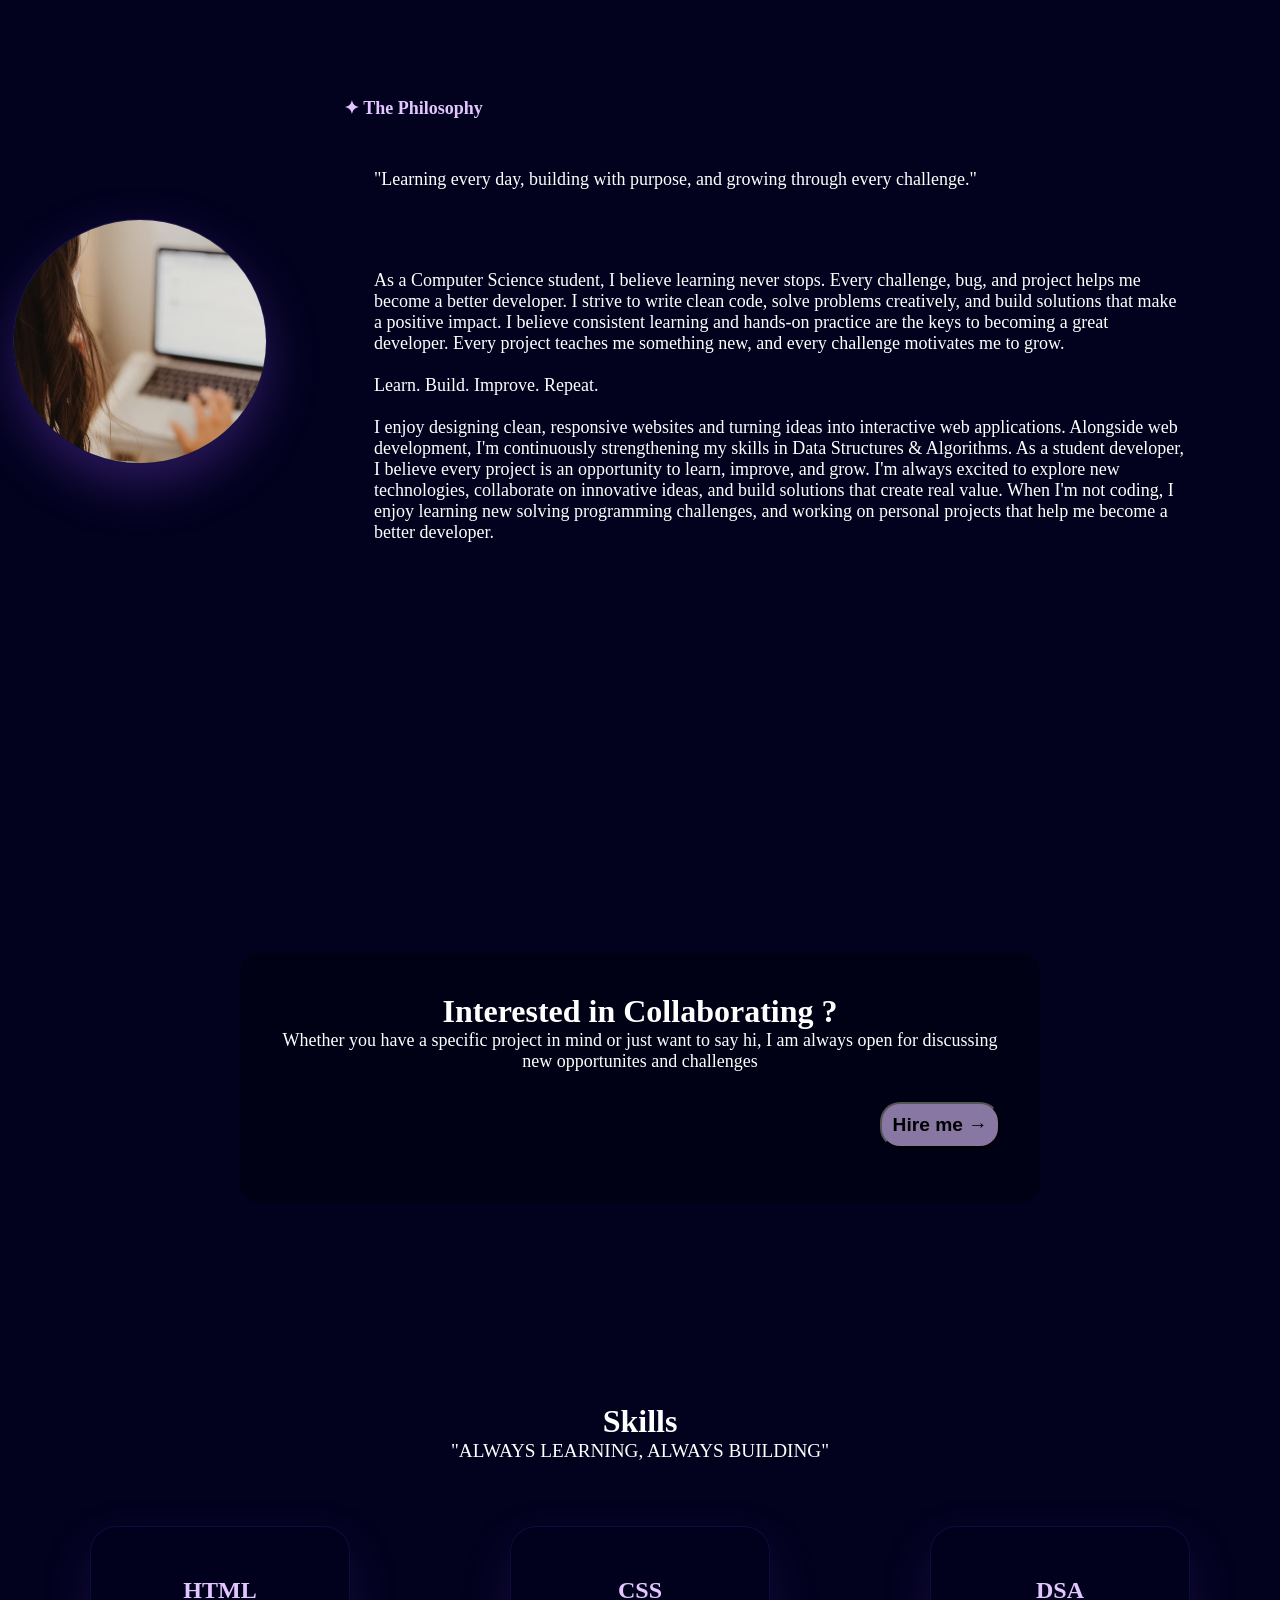
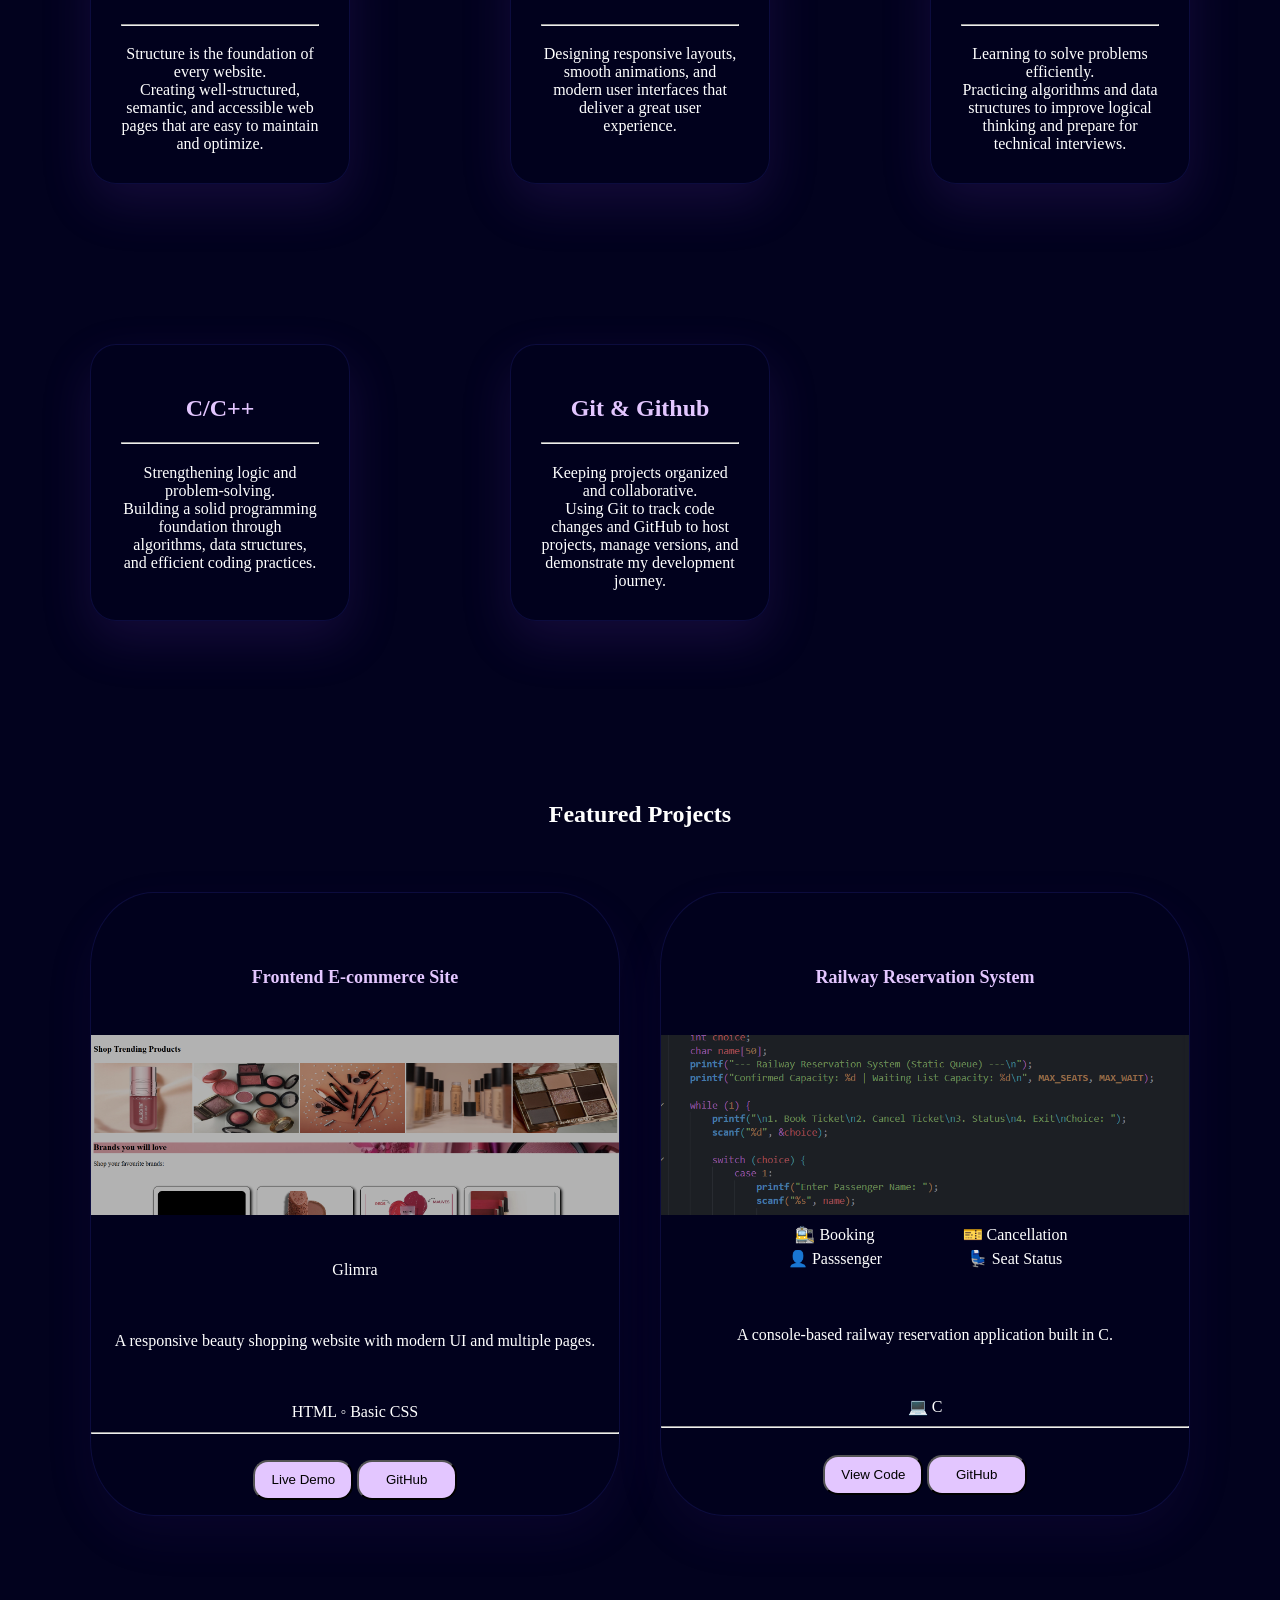
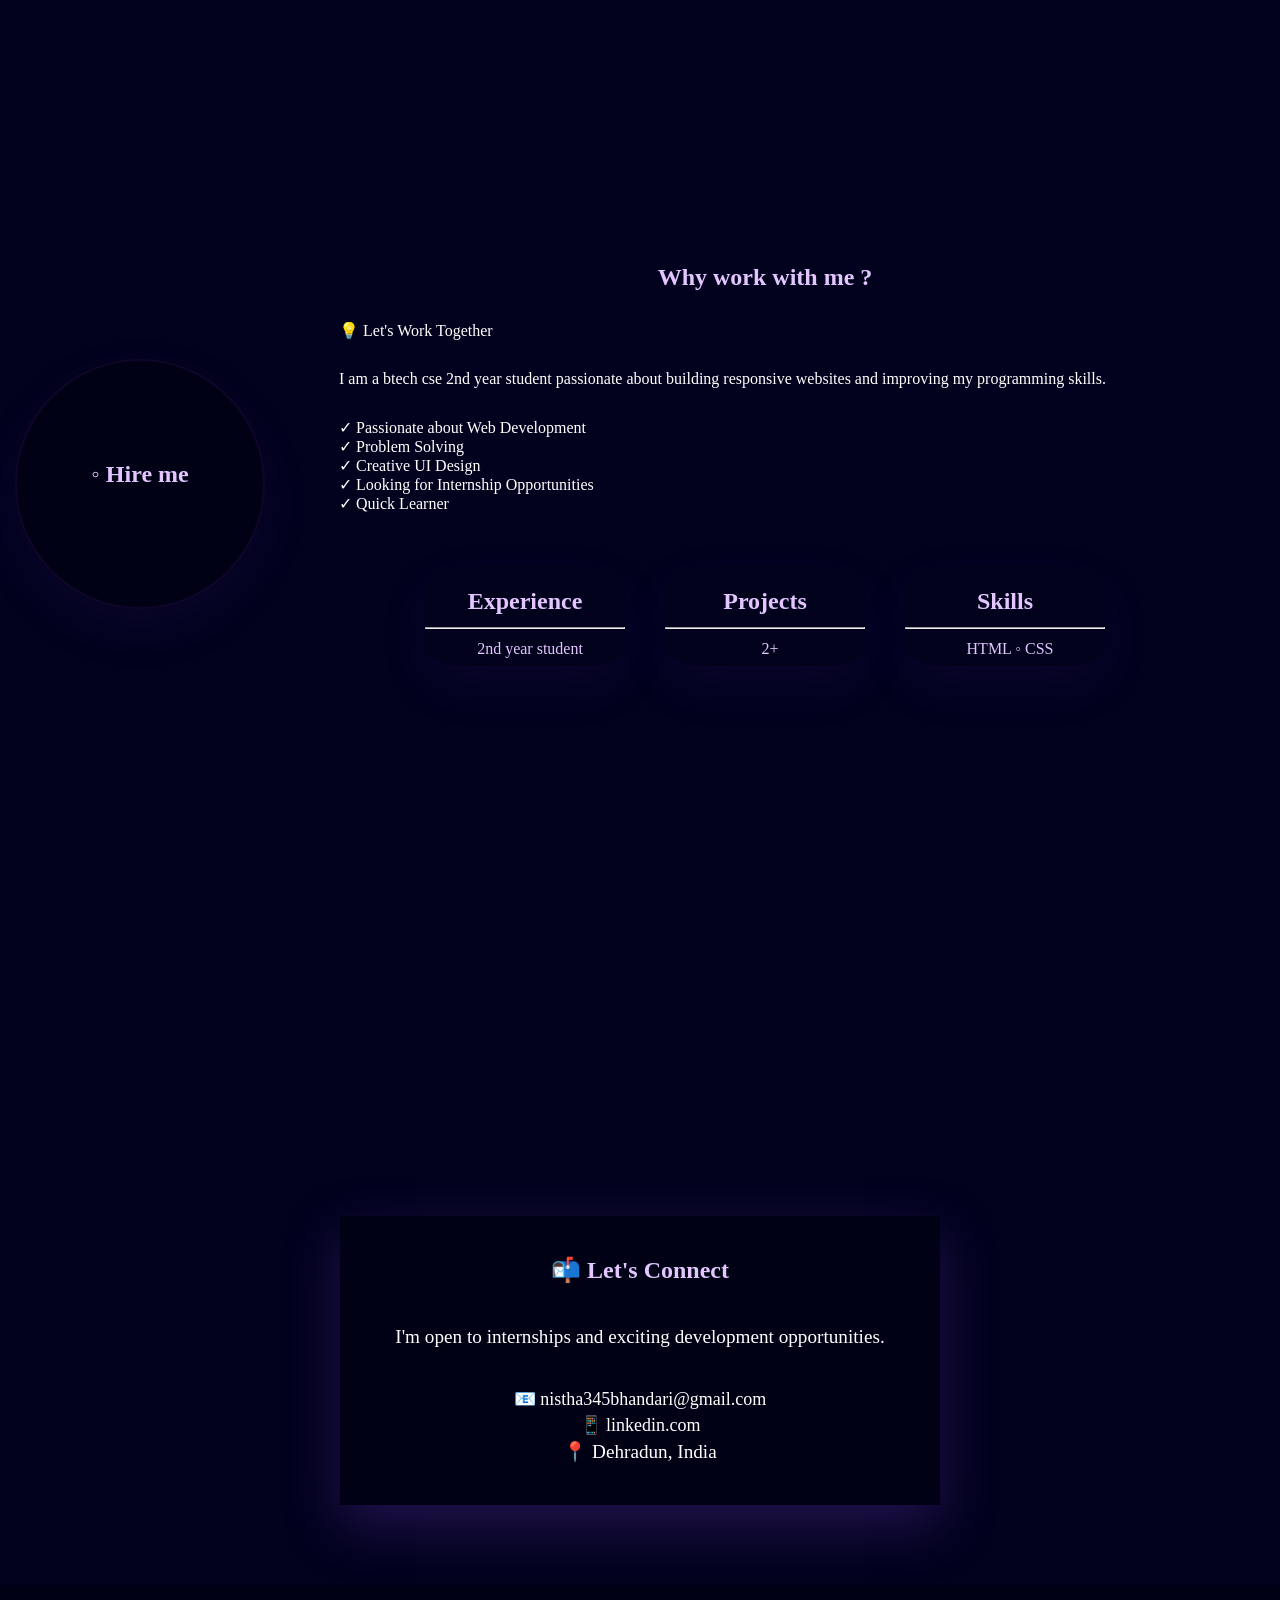
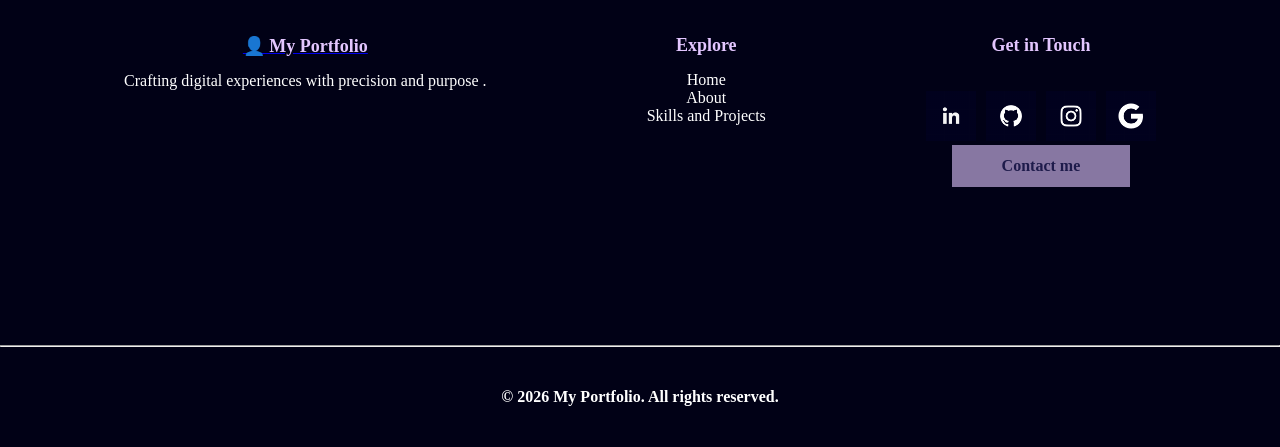
==== commit f851fb46: "css" ====
--- a/index.html
+++ b/index.html
@@ -57,6 +57,7 @@
         </section>
         <!-- aboutmr -->
         <section id="about">
+        <div class="collab">
         <div class="aboutme">
             <div class="box">
                 About me
@@ -64,8 +65,8 @@
             <h1>Bridging the gap between </h1>
             <h2> <span>vision</span> and <span> execution</span> .</h2>
             <p>Hi, I'm Nistha, a Computer Science Engineering student with a passion for technology, creativity, and continuous learning. <br>I'm currently exploring Full-Stack Web Development and Data Structures & Algorithms while building projects that <br>improve my problem-solving and development skills.</p>
-
-        </div>
+        </div>
+        
         <div class="aboutmee">
             <div class="lefte">
             <img src="philosophy.png" >
@@ -81,13 +82,14 @@
                 </p>
                 
             </div>
+            </div>
             <div class="boxe">
                 <h1>Interested in Collaborating ?</h1>
                 <p> Whether you have a specific project in mind or just want to say hi, I am always open for discussing new opportunites and challenges</p>
                 <a href="#hireme"><button>Hire me →</button></a>
-        </div>
-        </div>
-         
+        
+        </div>
+         </div>
         
         </section>
         <section id="skillsandprojects">
@@ -225,7 +227,7 @@
 
         </div>
         <div class="th">
-            <h1 style="padding-left: 50px;">Get in Touch</h1>
+            <h1 >Get in Touch</h1>
             <div class="icons">
         <a href="https://www.linkedin.com/in/nistha-chaudhary-3120373aa/">
         <img src="linkedin-black-white-custom.png">
--- a/style.css
+++ b/style.css
@@ -1,4 +1,4 @@
-*{
+       *{
              margin: 0;
              padding: 0;
              box-sizing: border-box;
@@ -7,22 +7,21 @@
 
         body{
             background-color: rgb(2, 2, 30);
-            width: 100%;
             font-family: 'Times New Roman', Times, serif;
-             
+             padding-top: 5px;
         }
         .header{
             background-color:rgba(2, 2, 39, 0.63) ;
-            border: 0px solid rgba(238, 238, 241, 0.63);
             width:100%;
-            
-            display: flex;
-            height: 15%;
-            max-height: 100%;
-            /* justify-content: space-between; */
-            align-items: center;
-            margin-top: 2%;
-            gap: 0%;
+            max-width:1550px;
+            display: flex;
+            flex-wrap: wrap;
+            
+            height: 10%;
+            min-height: 15%;
+            align-items: center;
+            margin-top: 1%;
+            
             position: fixed;
             left: 0;
             top: 0;
@@ -32,14 +31,13 @@
         .header h1{
             color: white;
             font-size: x-large;   
-            padding-left: 5%;  
-                
-        }
-        nav{
-            display: block;
-            flex-wrap: wrap;
-            margin-left: 45%;
-        }
+            width: 100%;
+            max-width: 60%;
+            padding: 0 3%;
+
+
+        }
+        
         nav a{
             
             width: 30%;
@@ -60,17 +58,16 @@
             
         }
         .firsts{
-            border: 0px solid white;
-            margin-top: 0%;
-            padding-top: 3%;
-            padding-bottom: 15%;
-            width: 100%;
-            
-            height: 100%;
-            max-height: 70%;
-            display: flex;
-            justify-content: space-between;
-            gap:5%;
+            display: flex;
+           flex-wrap: wrap;
+           position: relative;
+           z-index: 7;
+           padding: 7% 0;
+           height: auto;
+           min-height: 100vh;
+           width: 100%;
+           max-width: 1550px;
+
             
         }
          
@@ -78,30 +75,40 @@
             color: #1e1b4b;
             font-size: large;
             font-weight: bold;
-            margin-top: 30% ;
+           margin: auto;
             width:100%;
              max-width: 380px;
             padding: 10px 10px;
             border-radius: 30px;
             background-color:rgba(225, 198, 255, 0.6);
             text-align: center;
-            /* display: flex;
-            flex-wrap: wrap; */
-            flex-grow: 1;
+                       
+
         }
         .left{
-            padding-left: 10%;
+            
+            flex: 1;
+            justify-content:center;
+            text-align: center;
+            align-items: center;
+           padding: 10% 2%;
+         
             width: auto;
+            max-width:1200px;
+            
         }
         .left h1{
             padding-top: 9%;
             font-size: 30px;
             color: white;
+            
+            
         }
         .left h2{
             font-size:medium;
             color: white;  
-            padding-top: 3%;                 
+            padding-top: 3%;
+
         }
         .left p{            
             font-size:large;
@@ -109,12 +116,14 @@
             display: flex;
             flex-wrap: wrap;
             padding-top: 4%;
+           margin:  0 10%;
         }
         
         
         .socialicons{
             display:flex;
             flex-direction: row;
+            justify-content: center;
             gap: 9px;
         }
         .socialicons img{
@@ -123,54 +132,71 @@
             margin-top: 60px;
         }
          .boxe{
-            margin-left: 10%;margin-top: 10%;
+           width: 90%;
+           max-width: 800px;
+             min-height: 250px;
+           margin: 60px auto;      
+          padding: 40px;
+          background-color: rgb(1, 1, 22);
+          border-radius: 20px;
+         text-align: center;
         }
         .boxe h1{
             color: white;
             font-size: xx-large;
-
+           text-align: center;
+           margin: 0;
         }
         .boxe p{
             color: white;
             font-size: large;
             margin-top: 10px;
+            text-align: center;
+            margin: 0;
         }
         .boxe button{
             font-size: larger;
-            font-family: 'Times New Roman', Times, serif;
-            border: 0 solid rgb(227, 198, 255);
-            border-radius: 20px;
-            padding: 5px 5px;
             background-color:rgba(225, 198, 255, 0.6) ;
-            margin-left: 90%;
-            margin-top: 5%;
             font-weight: bold;
+            display: block;
+            margin: 30px 0 0 auto;
+           width: 120px;
+           border-radius: 20px;
+           padding: 10px;
+        }
+        .boxe a{
+            text-decoration: none;
         }
 
         .right{
-            width: 100%;
-            max-width: 420px;
-            margin-top: 15%;
-            margin-right: 10%;
+           
+            justify-content:center;
+            text-align: center;
+            align-items: center;
+            padding-top: 8%;
+           width: 100%;
+           max-width: 550px;
+
         
         }
         .right img{
-            border-radius:40px;
             border:1px solid rgba(255,255,255,.1);
-            position: relative;
-            width: 100%;
-            height: auto;
-            object-fit: cover;
-            flex: 1;
             box-shadow: 0 20px 50px rgba(95,50,170,.45);
-            margin-left: 20%;
-            margin-top: -15%;
-            display: block;
+            width: 95%;
+            max-width: 400px;
+           min-height: 20vh;
+           border-radius: 10%;
+    
+
+        }
+        .collab{
+            height: 100%;
+            min-height: 600px;
 
         }
         .aboutme{
             background-color:rgb(1, 1, 22) ;
-            border: 0px solid white;
+
             width: 100%;
              max-width: 1550px;
              height: 100%;
@@ -182,7 +208,6 @@
             
         }
         .box{
-            border: 0 solid rgb(158, 95, 225);
             color: #1e1b4b;
             font-weight: bold;
             font-size: large;
@@ -220,49 +245,56 @@
             
         }
         .aboutmee{
-            border: 0px solid white;
-            padding-top: 23% ;
-            padding-left: 5%;
-            padding-right: 3%;
-            width: 100%;
+        
+            display: flex;
+            flex-wrap: wrap;
             height: 100%;
-            min-height:165vh;
-            display: flex;
-            position: relative;
-            justify-content: space-between;
-            gap: 3%;
-            padding-bottom: 120px;
-           
+            min-height:400px ;
+            width: 100%;
+            max-width: 1500px;
+            justify-content: center;
+            align-items: center;
+            
+            padding: 5% 0;
+
         
             
             
         }
         .lefte{
-            border: 0px solid white;
-            width:80%;
-            margin-bottom: 15%;
-            margin-left: 20px;
-            flex-grow: 1;
+            width: 100%;
+            max-width:400px;
+            height: 100%;
+            min-height: 40vh;
+           justify-content:center;
+            text-align: center;
+            align-items: center;
+           flex: 1;
         }
         .lefte img{
             border: 1px solid #1e1b4b;
             border-radius: 50%;
             box-shadow: 0 20px 50px rgba(95,50,170,.45);
-            width: 100%;
+            width: 91%;
             object-fit: cover;
+            
            
             
 
         }
         .righte{
-            border: 0px solid white;
-            margin-bottom: 5%;
-            min-height: fit-content;
+            margin-bottom: 10%;
+            height: 100%;
+            min-height: 400px;
+            width: 100%;
+            max-width: 1000px;
+            padding: 10% 5%;
+            
             
         }
         .righte h1{
             color: rgb(227, 198, 255);
-            margin-top: -80px;
+            
             margin-right: 45%;
             font-family: 'Times New Roman', Times, serif;
             font-size: large;
@@ -272,63 +304,13 @@
             color: white;
             margin-left: 0px;
             margin-top: 20px;
-            font-family: 'Times New Roman', Times, serif;
+            
             font-size: large;
             padding: 30px;
             
         }
-        .boxe{
-            border: 0 solid rgba(202, 171, 235,0.6);
-            border-radius: 20px;
-            background-color: rgb(1, 1, 22);
-           
-           font-family: 'Times New Roman', Times, serif;
-           width: 65%;
-           margin-right: 30%;
-           border: 10%;
-           height: 20%;
-           
-           top:60%;
-           position: absolute;
-           display: flexbox;
-           flex-wrap: wrap;
-           flex: 1;
-           z-index: 6;
-        }
-        .boxe h1{
-            color: white;
-            font-size: xx-large;
-            margin-top: 5%;
-            margin-left: 5%;
-
-        }
-        .boxe p{
-            color: white;
-            font-size: large;
-            margin-top: 10px;
-            margin-left: 3%;
-        }
-        .boxe button{
-            font-size: larger;
-            font-family: 'Times New Roman', Times, serif;
-            border: 0 solid rgb(227, 198, 255);
-            border-radius: 20px;
-            padding: 5px 5px;
-            background-color:rgba(225, 198, 255, 0.6) ;
-            margin-left: 80%;
-        
-            font-weight: bold;
-            width: 80px;
-        }
-        .sandp{
-            border: 0px solid white;
-            height: 150vh;
-            min-height: fit-content;
-            width: auto;
-            display: flexbox;
-            flex-wrap: wrap;
-            
-        }
+        
+        
         .skills{
             display: grid;
             grid-template-columns: repeat(auto-fit, minmax(250px, 1fr));
@@ -346,7 +328,6 @@
             
             color: white;
             
-            /* height: 300px; */
             font-size: small;
             font-weight: lighter;
              box-shadow: 0 20px 50px rgba(96, 50, 170, 0.196);
@@ -462,25 +443,26 @@
         
         
         .hireme{
-            margin-bottom: 1%;
-            border: 0px solid rgb(249, 244, 244);
-            display: flex;
-            gap: 100px;
-            display: flex;
-            
-            justify-content: space-between;
-            align-items: center;
-            padding: 80px;
+            display: flex;
+            flex-wrap: wrap;
+            height: 100%;
+            min-height:600px ;
+            width: 100%;
+            max-width: 1500px;
+            justify-content: center;
+            align-items: center;
+            margin-top: 12%;
+            padding: 5% 0;
             
         }
         .hiremebox {
-            border: 0px solid rgb(249, 249, 250);
             background-color: rgba(1, 1, 18,0.019);
-            height: 40vh;
+            width: 100%;
+            max-width: fit-content;
+            height: 100%;
+            min-height: 40vh;
             margin-top: -10%;   
-            display: block;
-            flex-direction: row;                     
-
+           flex: 1;
         }
         .hiremebox h1{
             color: white;
@@ -498,15 +480,16 @@
         }
         .abouthiring{
             margin-bottom: 10%;
-            border: 0px solid white;
             height: 90vh;
             min-height: fit-content;
-            width: 110%;
+            width: 100%;
             max-width: 1000px;
+            padding: 0 5%;
         }
         .abouthiring h1{
             color: rgb(227, 198, 255);
-            margin-top: 15%;           
+            margin-top: 15%;          
+            text-align: center; 
         }
         .abouthiring p{
             color: white;
@@ -520,6 +503,7 @@
             gap: 40px;
             flex-wrap: wrap;
             margin-top: 6%;
+            justify-content: center;
         }
         .ones {
             border: 0px solid rgba(32, 13, 62, 0.296);
@@ -531,10 +515,7 @@
             font-size: small;
             font-weight: lighter;
              box-shadow: 0 20px 50px rgba(96, 50, 170, 0.086);
-             text-align: center;
-             padding: 0%;
              height:100px;
-             margin: 0;
             margin-bottom: 15px;
             text-align: center;
 
@@ -550,15 +531,18 @@
             color: rgb(227, 198, 255);
         }
         .contact{
-            border: 1px solid rgba(32, 13, 62, 0.447);
-            /* border-radius: 20px; */
-            
-            height: 500px;
-            min-height: fit-content;
-            margin:5% 15%;
-            background-color: rgba(1, 1, 18, 0.738);
+           width: 90%;
+            max-width: 600px;
+             margin: 80px auto;
+            padding: 40px 20px;
+
+             background-color: rgba(1, 1, 18, 0.738);
              box-shadow: 0 20px 50px rgba(96, 50, 170, 0.341);
-           
+
+             display: flex;
+             flex-direction: column;
+             align-items: center;
+             text-align: center;
              
         }
         .contacts{
@@ -566,14 +550,14 @@
         }
         .contact h1{
             color: rgb(227, 198, 255);
-            padding: 80px 30px;
-            padding-bottom: 50px;
-            text-align: center;
+            text-align: center;
+            margin-bottom: 40px;
         }
         .contact p{
             color: white;
             padding: 2px 30px;
             font-size: larger;
+            text-align: center;
         }
         .contact a{
             color: white;
@@ -592,23 +576,27 @@
             padding: 50px 5%;
             display: flex;
             flex-wrap: wrap;
-            justify-content: space-between;
+            justify-content: space-around;
             gap: 40px;
             background-color:rgb(1, 1, 22) ;
             width: 100%;
             max-width: 1500px;
             min-height: fit-content;
             
-            
         }
         .foot h1{
             color:rgb(227, 198, 255) ;
             font-size: large;
-
+            text-align: center;
         }
         .foot p{
             color: white;
             padding-top: 15px;
+            text-align: center;
+        }
+        .tw{
+            text-align: center;
+            justify-content: center;
         }
         .tw a{
             text-decoration: none;
@@ -625,6 +613,7 @@
             width: 50px;
             height: 50px;
             margin-top: 250%;
+            text-align: center;
             
         }
         .icons img:hover{
@@ -635,25 +624,26 @@
         .icons{
             display: flex;
             gap: 10px;
+            justify-content: center;
+            align-items: center;
             margin-top: -90px;
-            margin-right: 50px;
-        }
-        .cont{
-            border: 0px solid white;
-            text-align: center;
-            margin-top: 30px;
-            margin-right: 40px;
-            
-            
-
-        }
+            
+            
+            
+        }
+        .th{
+            text-align: center;
+        
+        }
+        
         .cont a{
-            text-decoration: none;
-            color: #1e1b4b;
-            background-color: rgba(225, 198, 255, 0.6);
-            padding:10px 60px;
-            font-size: medium;
-            font-weight: bold;
+            display: inline-block;
+            padding: 12px 50px;
+
+           text-decoration: none;
+           color: #1e1b4b;
+           background-color: rgba(225, 198, 255, 0.6);
+         font-weight: bold;
             
         }
             .cont:hover{
@@ -681,11 +671,16 @@
                 height: 100px;
                 min-height: fit-content;
                 width: 100%;
-            max-width: 1510px;
+                 max-width: 1510px;
             }
             .rights h4{
                 color: white;
-                margin-left: 190px;
-                padding-top: 30px;
+                width: 100%;
+               min-height: 100px;
+
+               display: flex;
+              justify-content: center;
+               align-items: center;
+               text-align: center;
                 
             }
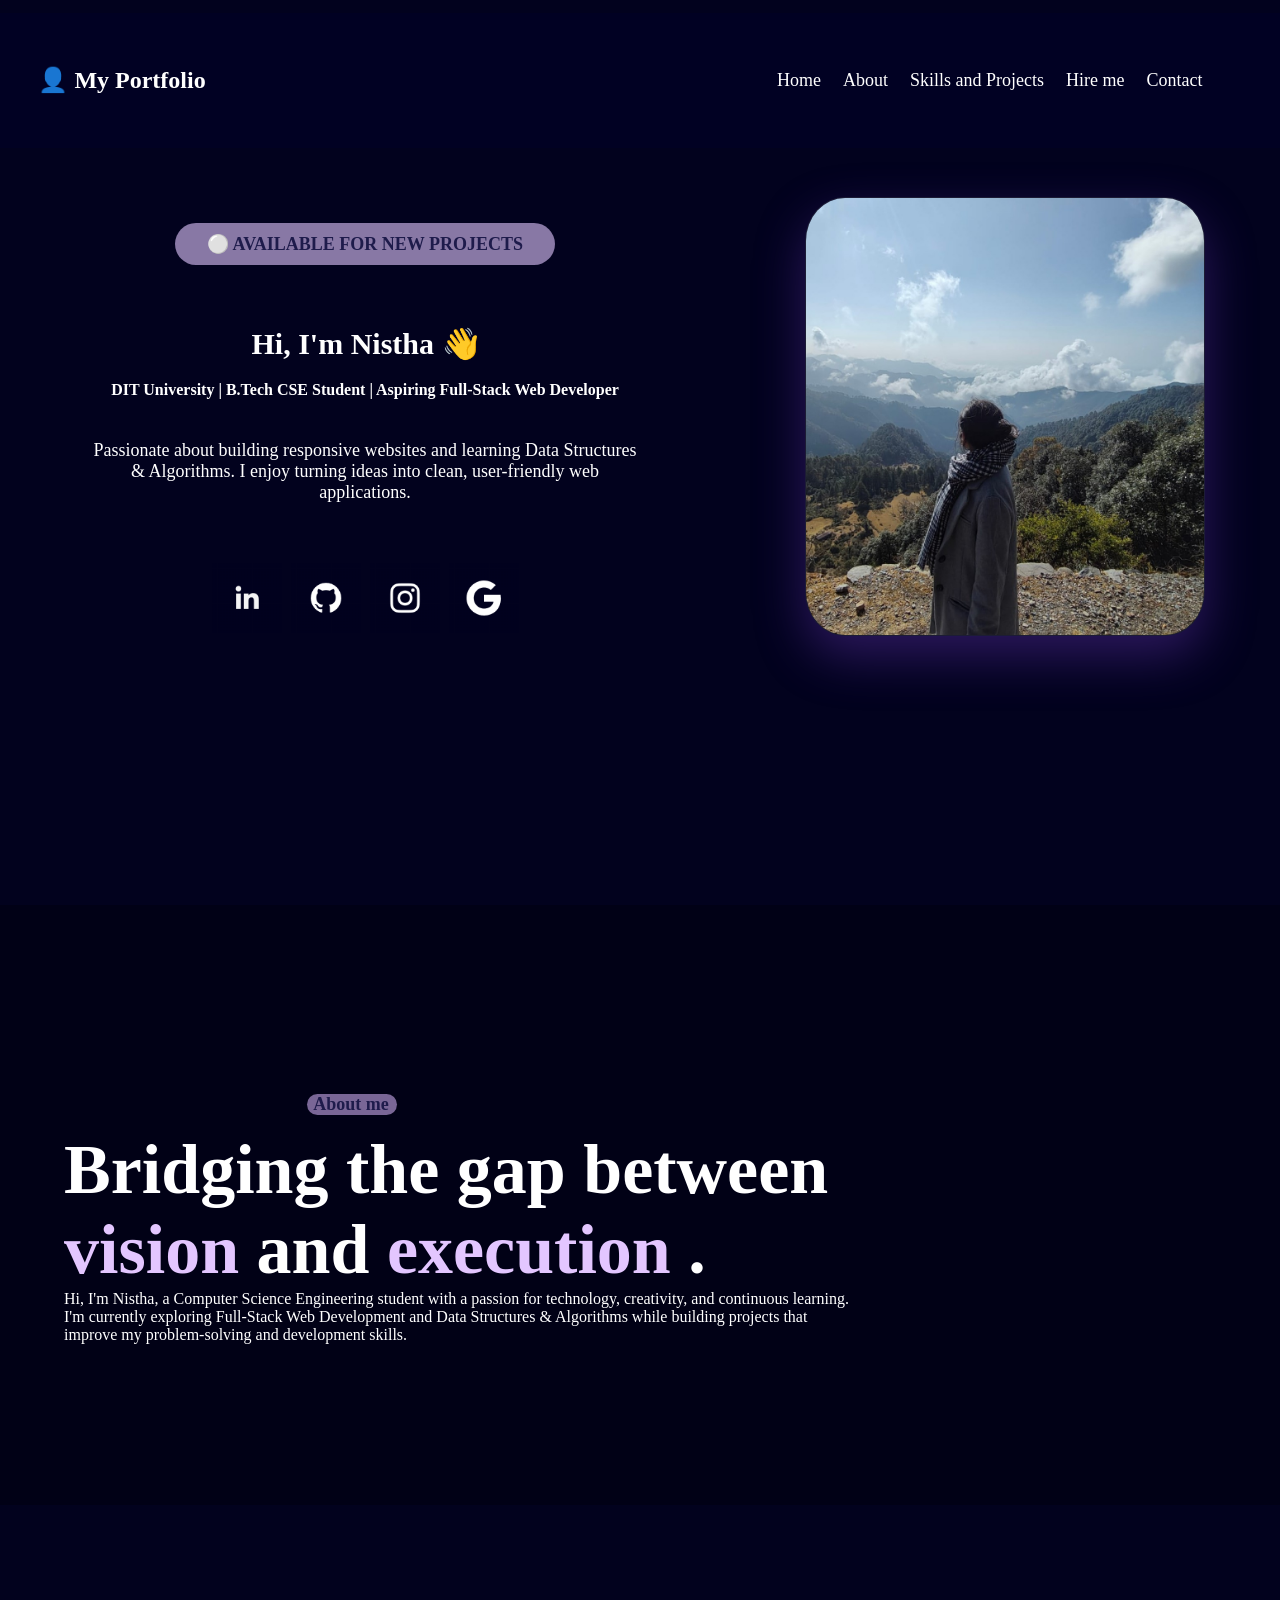
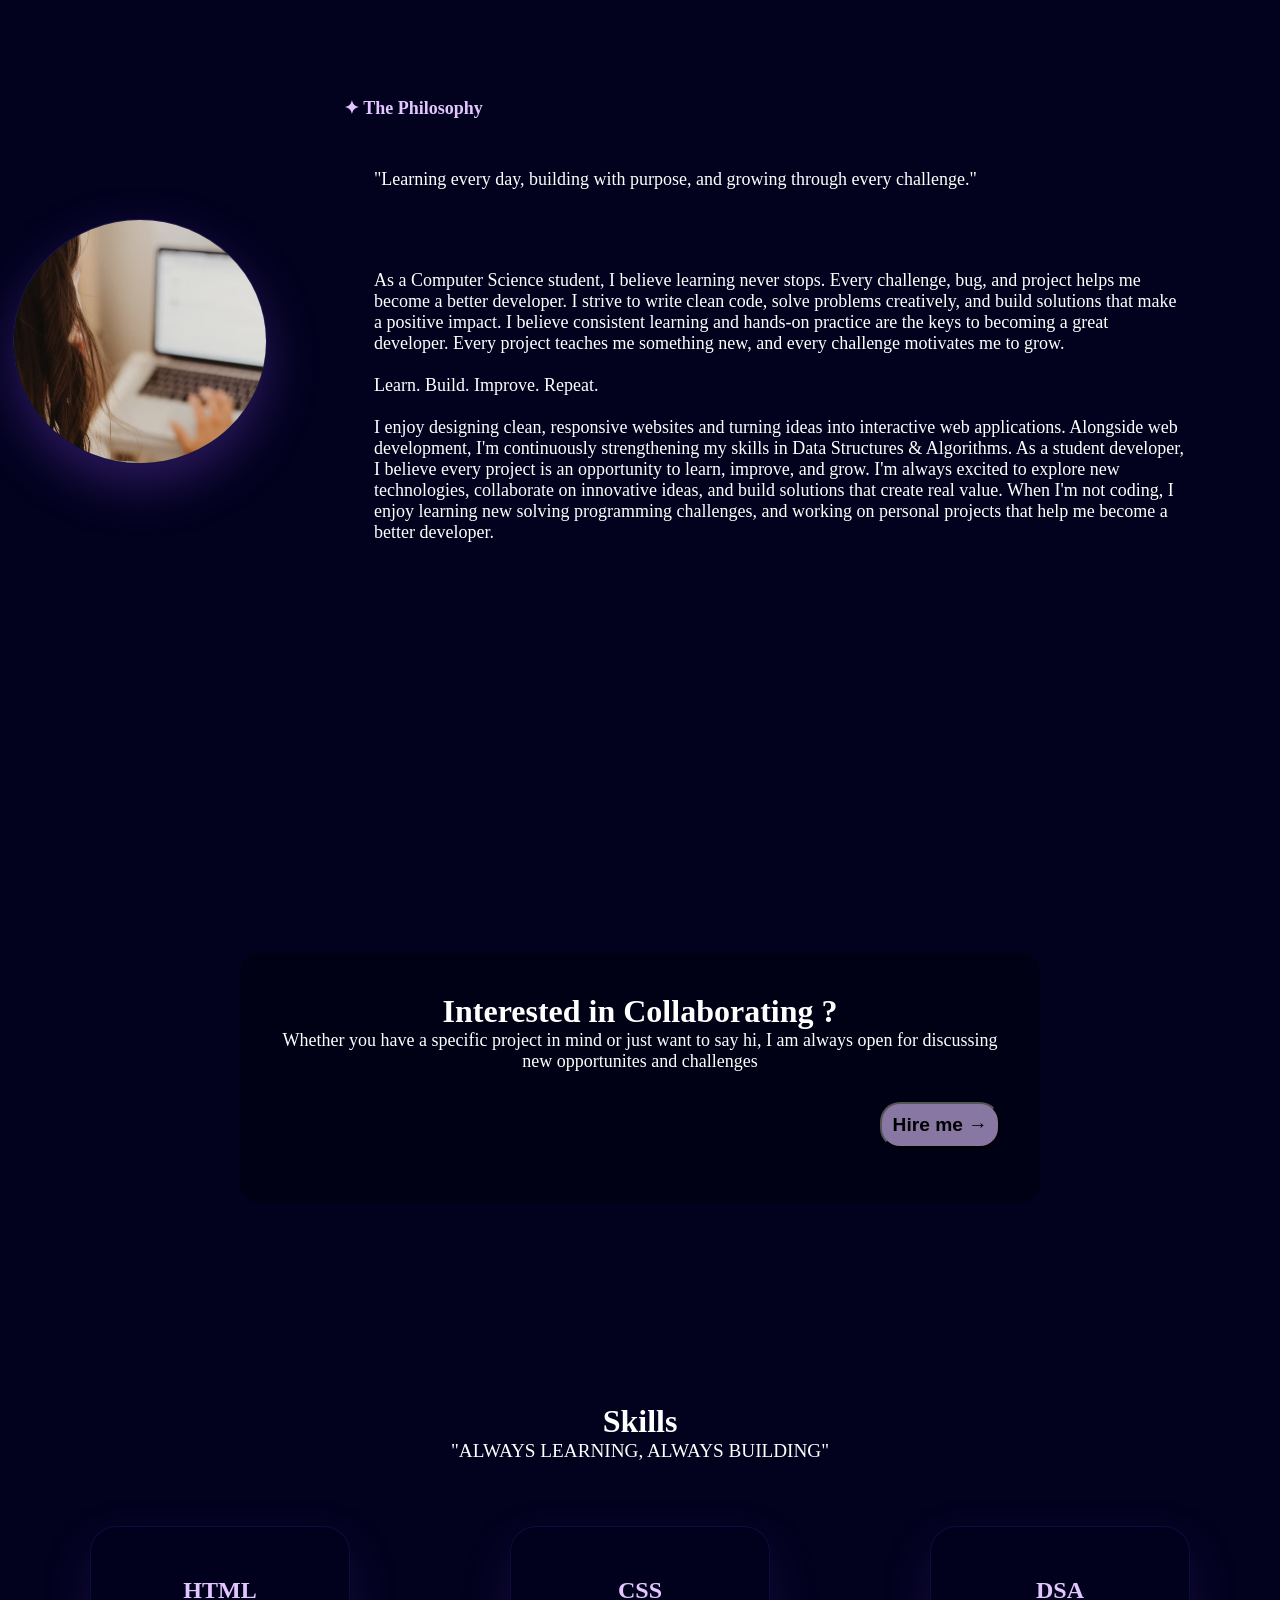
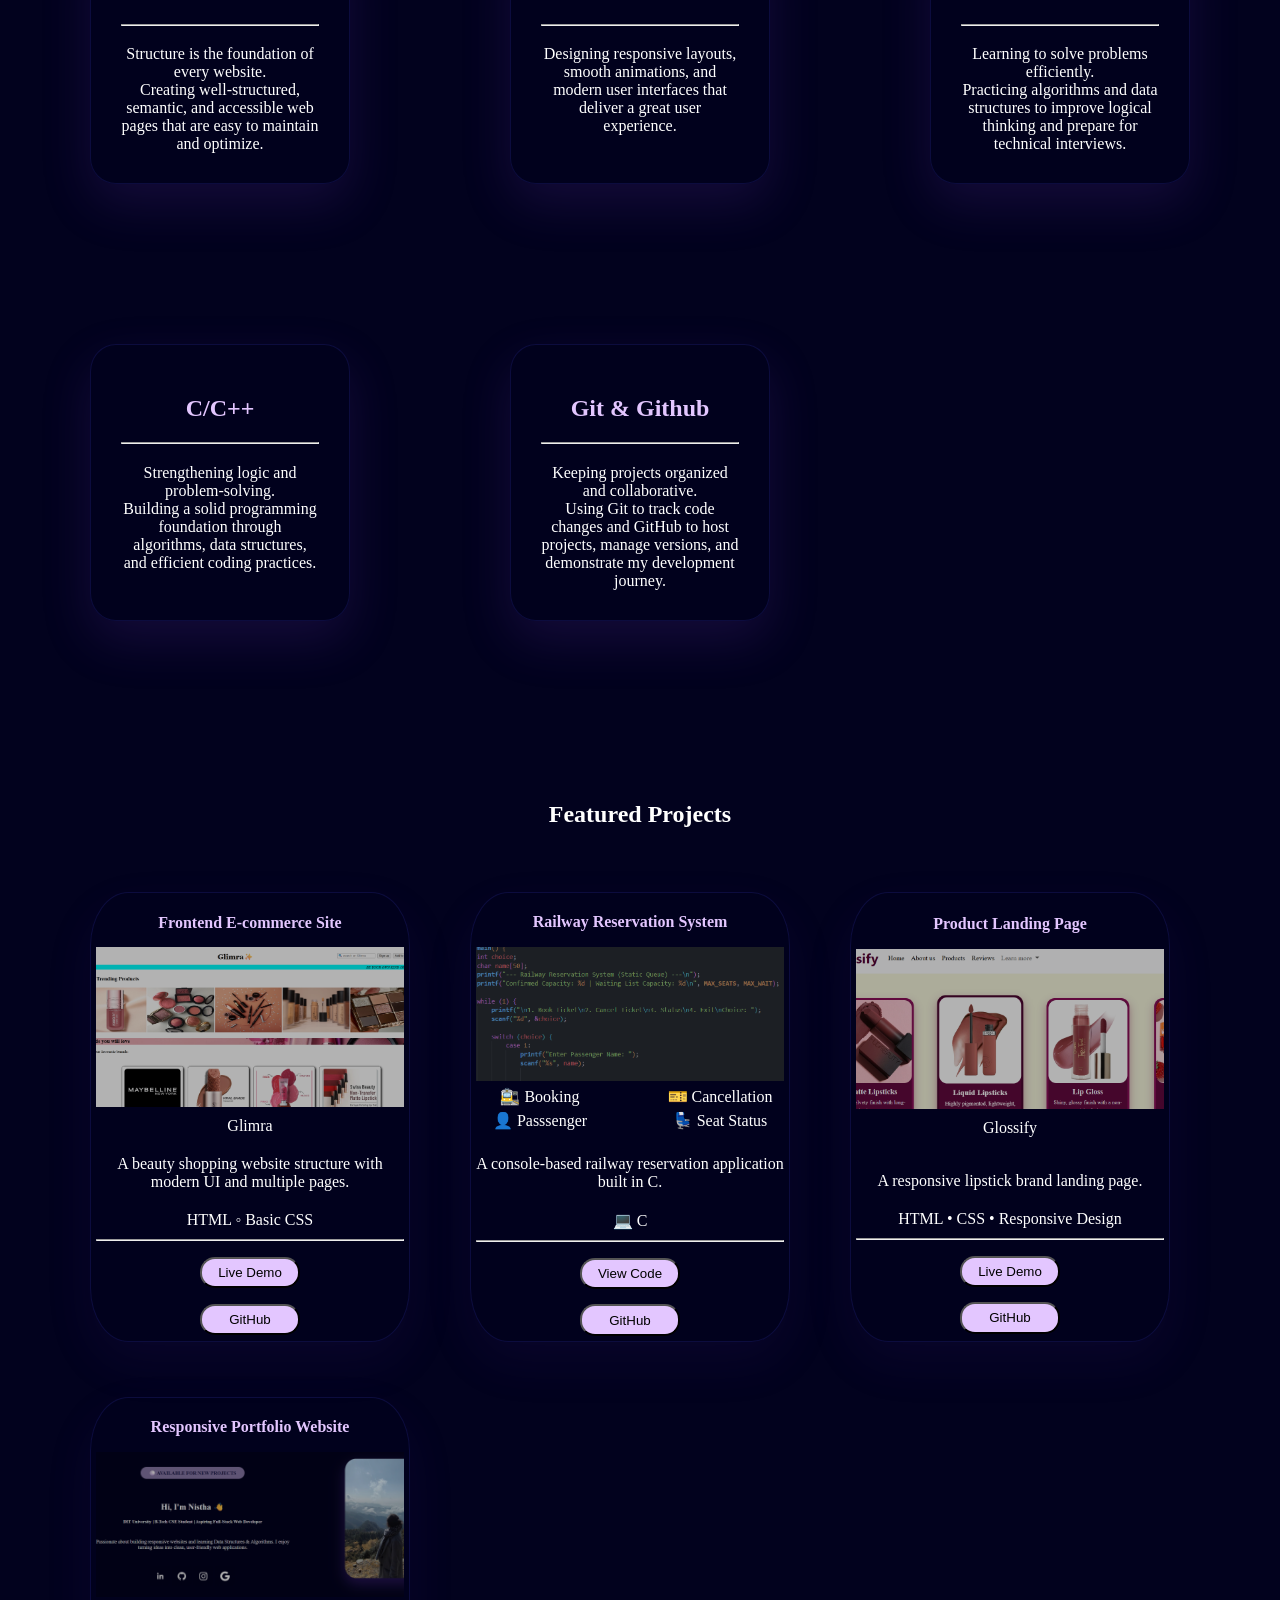
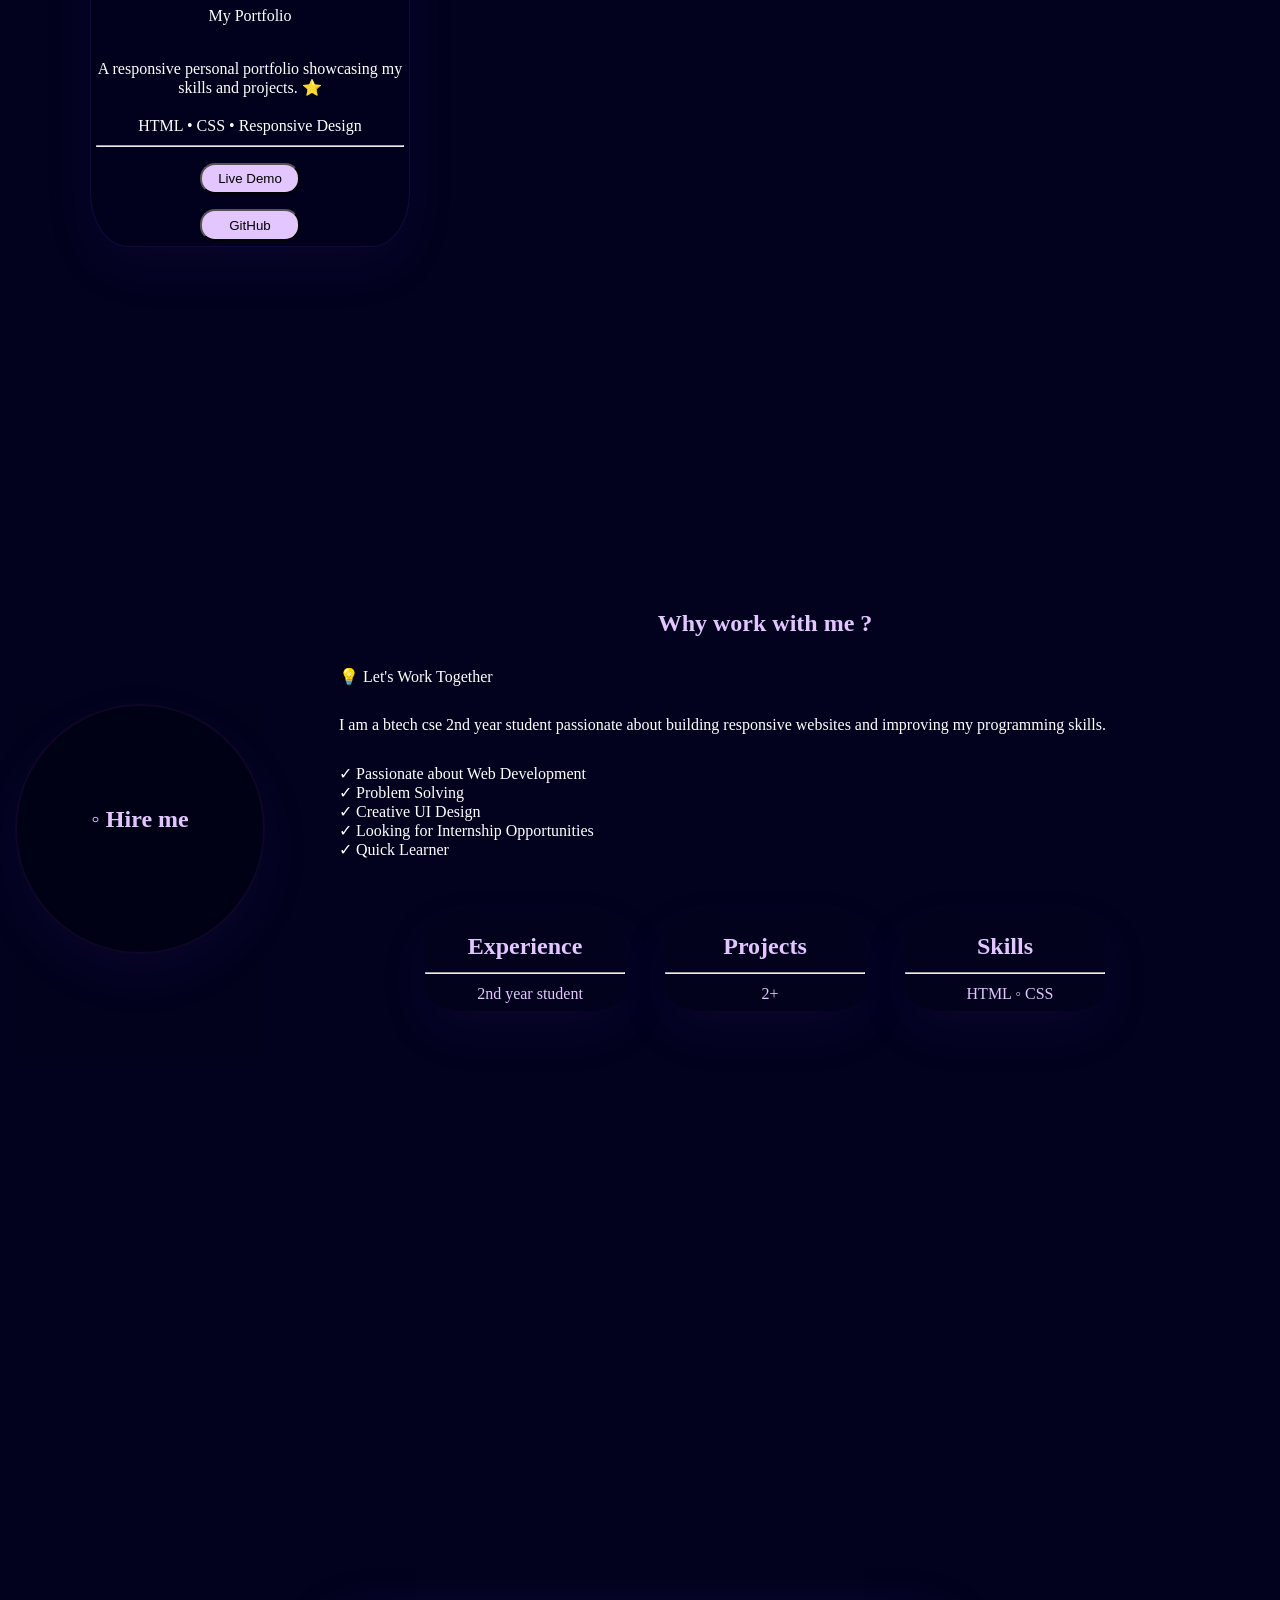
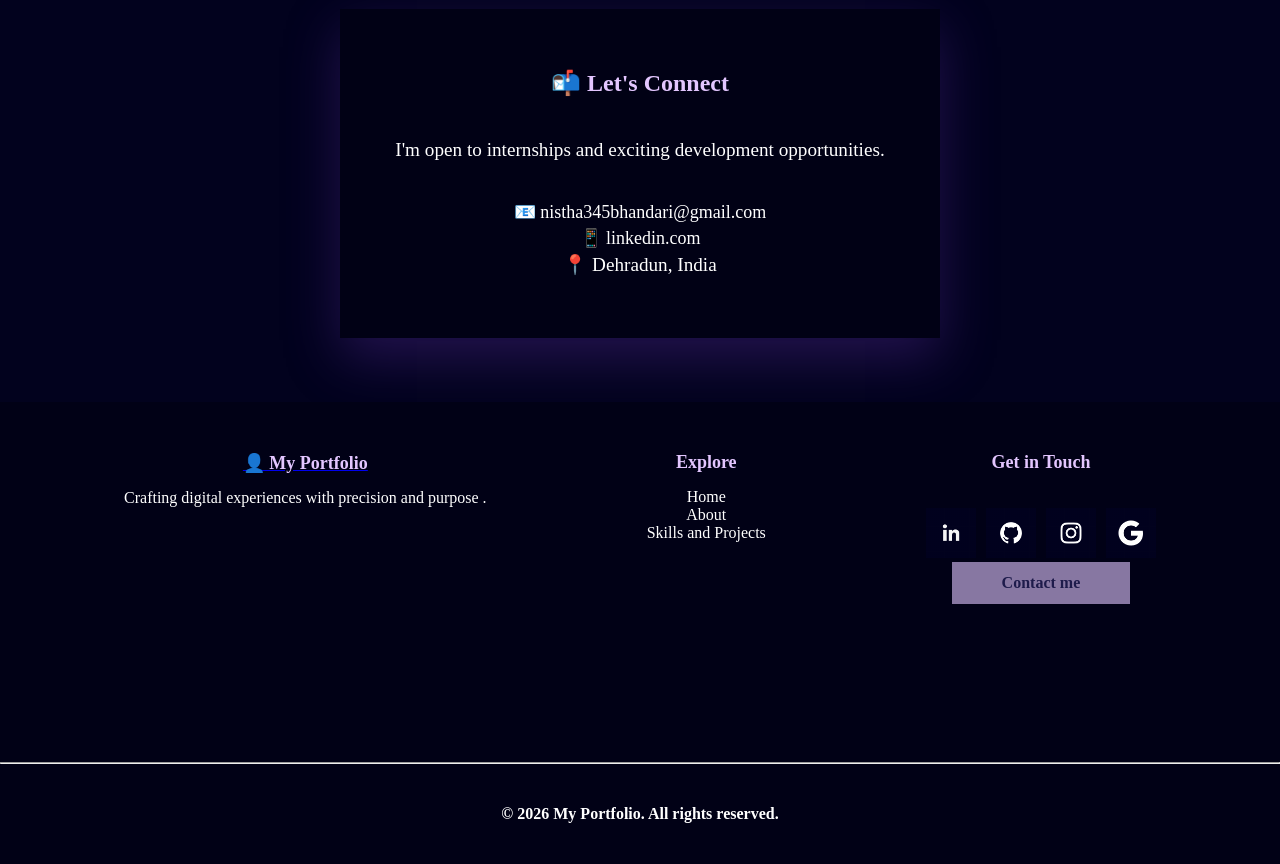
==== commit e899717d: "css" ====
--- a/index.html
+++ b/index.html
@@ -137,7 +137,7 @@
                 <h1>Frontend E-commerce Site</h1>
                 <img src="glim.png" >
                 <p>Glimra</p>
-                <p>A responsive beauty shopping website with modern UI and multiple pages.</p>
+                <p>A beauty shopping website structure with modern UI and multiple pages.</p>
                 <p>HTML ◦ Basic CSS</p>
                 <hr>
                 <a href="https://glimraa.netlify.app/"><button>Live Demo</button></a>
@@ -159,6 +159,28 @@
                 <hr>
                 <a href="https://github.com/nistha345bhandari-crypto/Railway-Reservation-System/blob/main/code.c"><button>View Code</button></a>
                 <a href="https://github.com/nistha345bhandari-crypto/Railway-Reservation-System"><button>GitHub</button></a>
+
+            </div>
+            <div class="skull">
+                <h1>Product Landing Page</h1>
+                <img src="Screenshot 2026-07-19 191545.png">
+                <p>Glossify</p>
+                <p style="padding-top: 5%;">A responsive lipstick brand landing page.</p>
+                <p>HTML • CSS • Responsive Design </p>
+                <hr>
+                <a href="https://glossify1.netlify.app/"><button>Live Demo</button></a>
+                <a href="https://github.com/nistha345bhandari-crypto/Product-landing-page"><button>GitHub</button></a>
+
+            </div>
+            <div class="skull">
+                <h1>Responsive Portfolio Website</h1>
+                <img src="Screenshot 2026-07-19 195128.png">
+                <p>My Portfolio</p>
+                <p style="padding-top: 5%;">A responsive personal portfolio showcasing my skills and projects. ⭐</p>
+                <p>HTML • CSS • Responsive Design </p>
+                <hr>
+                <a href="https://mepportfolio.netlify.app/"><button>Live Demo</button></a>
+                <a href="https://github.com/nistha345bhandari-crypto/portfolio"><button>GitHub</button></a>
 
             </div>
                 
@@ -200,7 +222,7 @@
         </div>
     </section>
     <section id="contact">
-        
+        <div class="last">
         <div class="contact">
             <h1>📬 Let's Connect</h1>
             <p>I'm open to internships and exciting development opportunities.</p><br>
@@ -210,7 +232,7 @@
             <p>📍 Dehradun, India</p>
 
         </div>
-    
+        </div>
     </section>
     </main>
 
--- a/style.css
+++ b/style.css
@@ -377,28 +377,29 @@
             border-radius: 12%;
             background-color: rgba(1, 1, 18,0.019);
             color: white;
-            width: 100%;
+            width: 320px;
             font-size: small;
             font-weight: lighter;
              box-shadow: 0 20px 50px rgba(96, 50, 170, 0.086);
              text-align: center;
-             justify-content: center;
-             height:100%;
+             justify-content:center;
+             height:450px;
             margin-bottom: 15px;
-
-
+            display: flex;
+            flex-direction: column;
+            padding: 5px;
         }
         .skull h1{
-            font-size: large;
-            padding: 9%;
-            color: rgb(227, 198, 255);
-            margin-top: 5%;
+            font-size: medium;
+            padding: 5%;
+            color: rgb(227, 198, 255);
+            margin-top: 10px 0;
         }
         .projects{
             display: grid;
             grid-template-columns: repeat(auto-fit, minmax(280px, 1fr));
              gap: 40px;
-           
+           justify-content: center;
               width: 90%;
              max-width: 1100px;
              margin: 5% auto;
@@ -407,9 +408,9 @@
         }
         .skull p{
             font-size: medium;
-            margin-top:6%;
-            padding-bottom: 10px;
-            padding: 2%;
+            margin: 10px 0;
+            
+            
         }
         .skull button{
             border-radius: 15px;
@@ -418,10 +419,11 @@
             margin-top: 5%;
             text-align: center;
             background-color: rgb(227, 198, 255);
+            
         }
         .skull img{
             width:100%;
-            height:180px;
+            height:160px;
             object-fit:cover;
             
             filter: brightness(70%)contrast(100%);
@@ -432,8 +434,7 @@
             justify-content: center;
             font-size: medium;
             font-weight: lighter;
-            row-gap: 0px;
-            padding: 0;
+        
         }
         .features span{
             font-size: medium;
@@ -441,12 +442,14 @@
             margin-top: 3%;
         }
         
+
+        
         
         .hireme{
             display: flex;
             flex-wrap: wrap;
             height: 100%;
-            min-height:600px ;
+            min-height:400px ;
             width: 100%;
             max-width: 1500px;
             justify-content: center;
@@ -530,11 +533,14 @@
             margin-top: -19px;
             color: rgb(227, 198, 255);
         }
+        .last{
+            padding-top: 10%;
+        }
         .contact{
            width: 90%;
             max-width: 600px;
-             margin: 80px auto;
-            padding: 40px 20px;
+             margin: 0 auto;
+            padding: 60px 20px;
 
              background-color: rgba(1, 1, 18, 0.738);
              box-shadow: 0 20px 50px rgba(96, 50, 170, 0.341);
@@ -582,7 +588,7 @@
             width: 100%;
             max-width: 1500px;
             min-height: fit-content;
-            
+            margin-top: 5%;
         }
         .foot h1{
             color:rgb(227, 198, 255) ;
